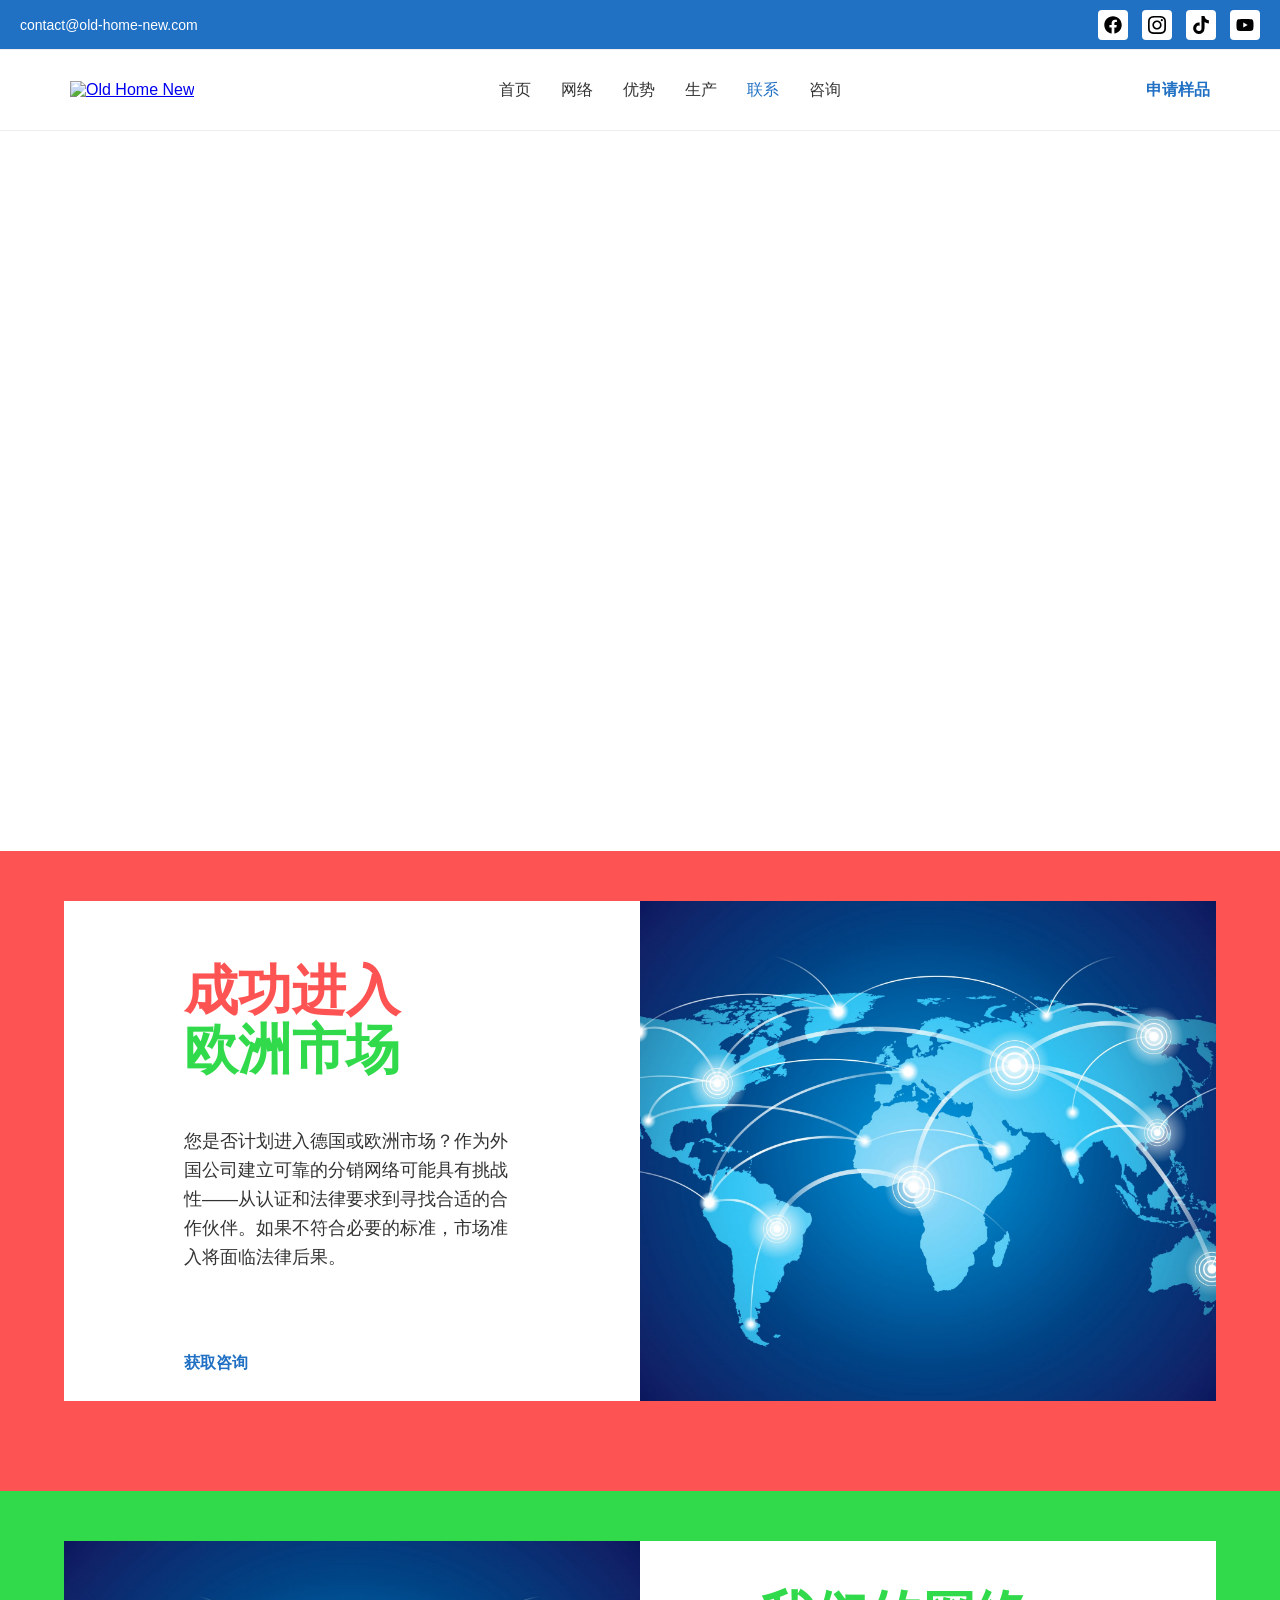
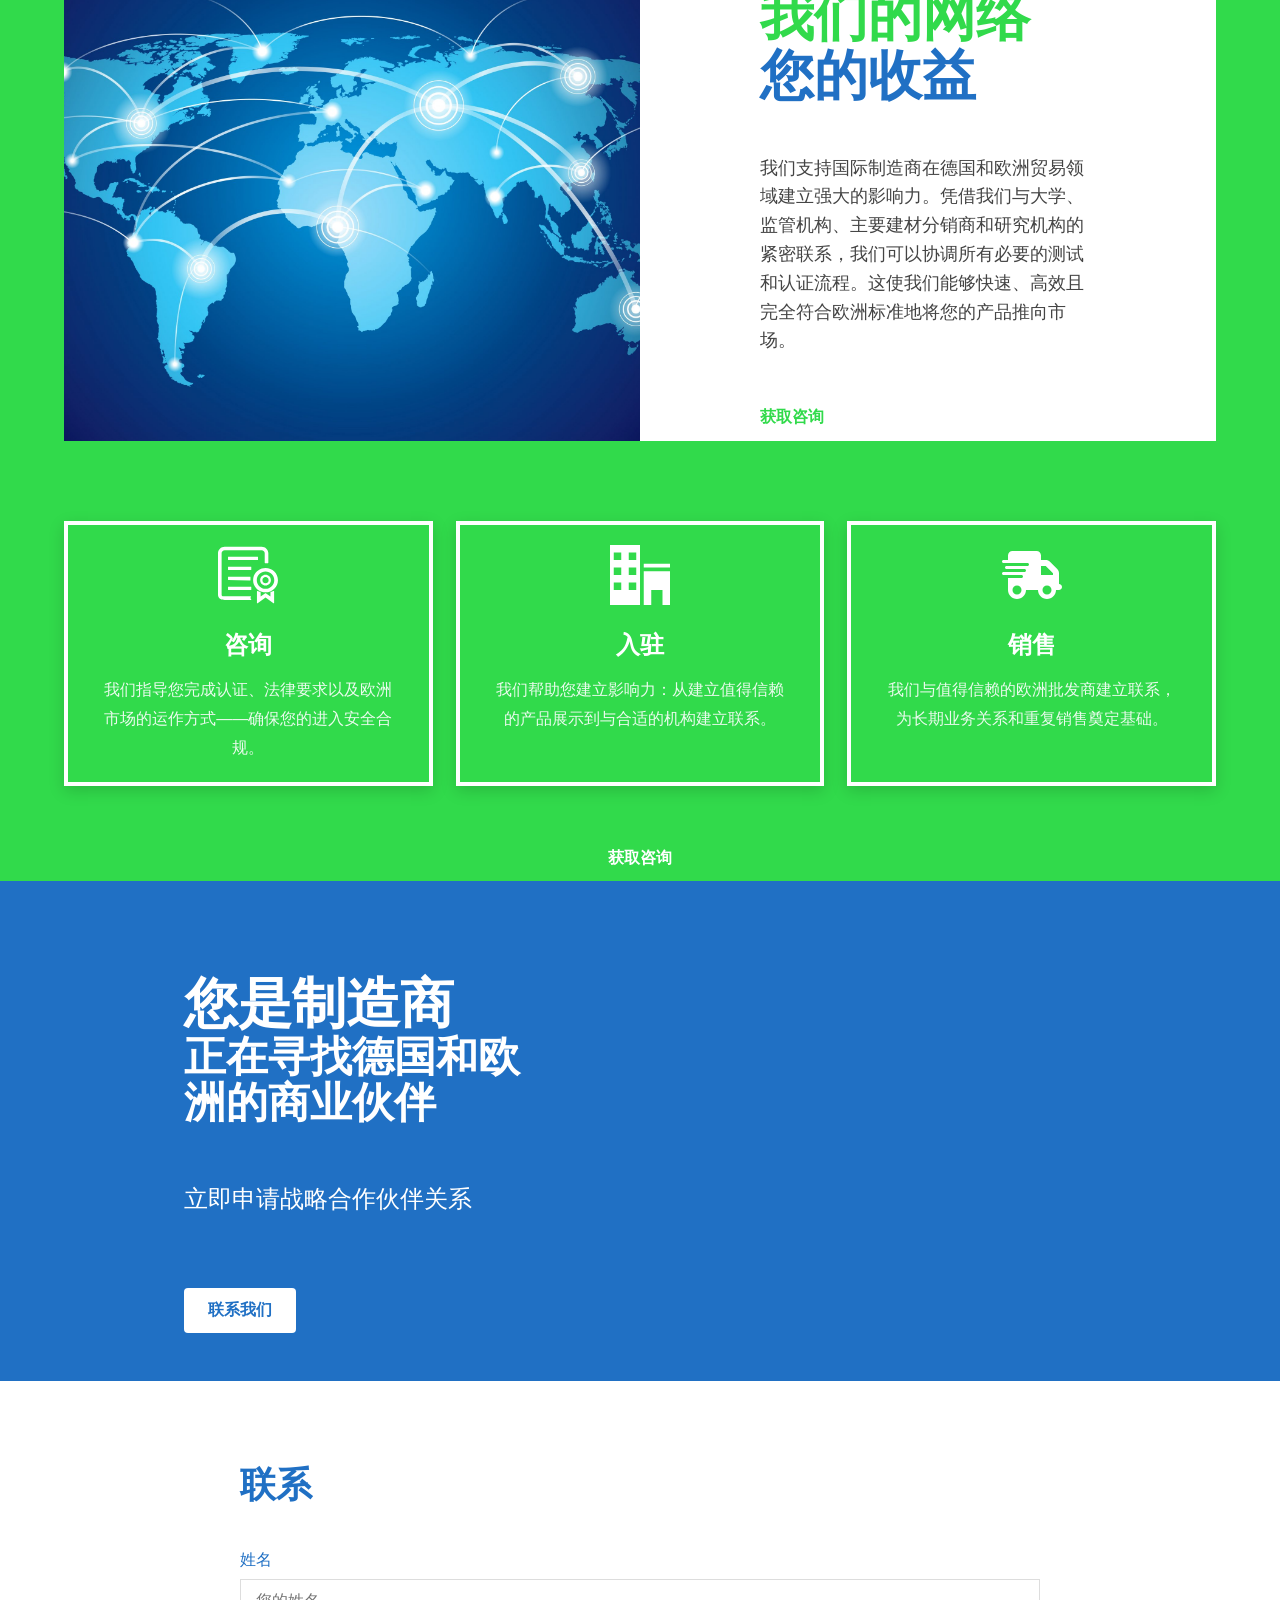
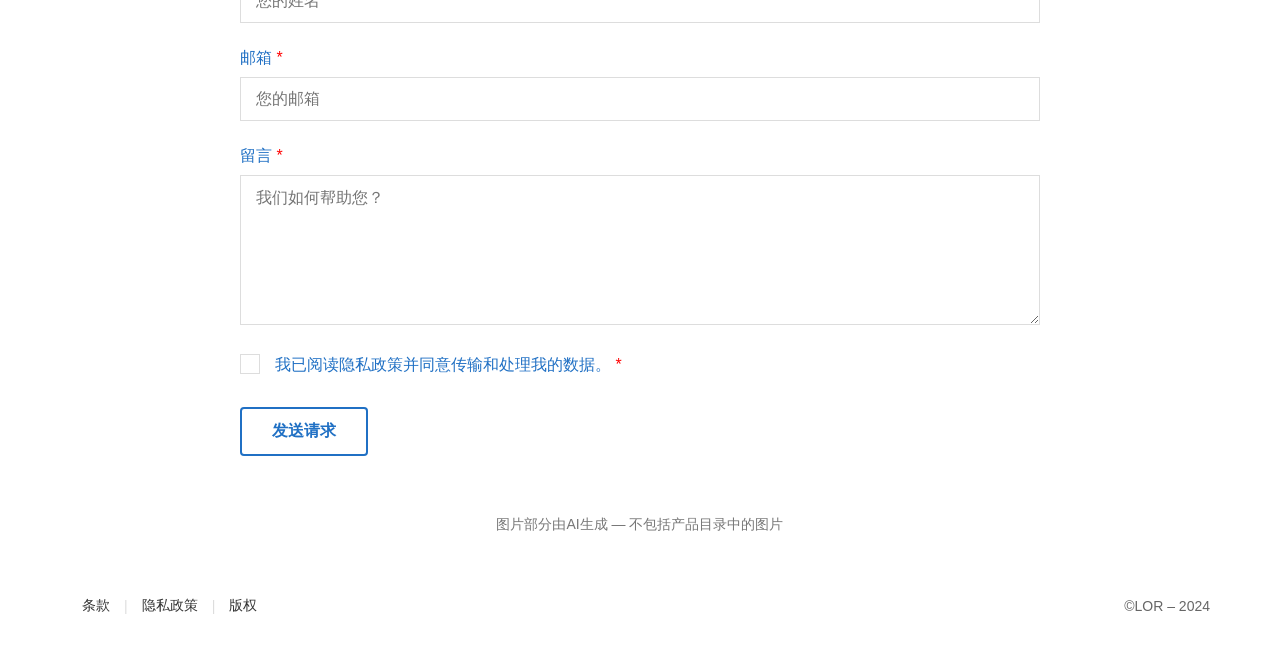
==== index.html @ a8a366b5 "添加中文版本网站" ====
<!DOCTYPE html>
<html lang="en-GB">
<head>
    <meta charset="UTF-8">
    <meta name="viewport" content="width=device-width, initial-scale=1">
    <meta name="robots" content="index, follow, max-image-preview:large, max-snippet:-1, max-video-preview:-1">
    <title>Old Home New</title>
    <link rel="icon" href="/wp-content/uploads/2024/06/OHN-Logo-Registered.png" sizes="32x32">
    <link rel="apple-touch-icon" href="/wp-content/uploads/2024/06/OHN-Logo-Registered.png">
    <link rel="stylesheet" href="css/style.css">
    <!-- 添加样式库 -->
    <link rel="stylesheet" href="https://old-home-new.com/wp-content/plugins/elementor-pro/assets/css/widget-icon-box.min.css">
    <link rel="stylesheet" href="https://old-home-new.com/wp-content/plugins/elementor-pro/assets/css/widget-icon.min.css">
</head>
<body>
    <!-- Loader -->
    <div id="site-loader" class="loader">
        <div class="loader-content">
            <img src="/wp-content/uploads/2024/06/OHN-Logo-Registered.png" alt="Loader" class="loader-logo"/>
            <div class="loader-progress-bar" role="progressbar" aria-valuemin="0" aria-valuemax="100" aria-valuenow="0">
                <div class="loader-fill"></div>
            </div>
        </div>
    </div>

    <!-- Top Bar -->
    <div class="topbar">
        <div class="topbar-inner">
            <div class="topbar-left">
                <a href="mailto:contact@old-home-new.com">contact@old-home-new.com</a>
            </div>
            <div class="topbar-right">
                <a href="https://www.facebook.com" target="_blank" rel="noopener" aria-label="Facebook"><img src="images/facebook.svg" alt="Facebook"></a>
                <a href="https://www.instagram.com/oldhomenew_com/" target="_blank" rel="noopener" aria-label="Instagram"><img src="images/instagram.svg" alt="Instagram"></a>
                <a class="elementor-icon elementor-social-icon elementor-social-icon-tiktok elementor-repeater-item-432cef0" target="_blank" href="https://www.tiktok.com/"> <img src="images/tiktok.svg" alt="Tiktok"> </a>
                <a href="https://www.youtube.com/channel/UCB64ihOdFO6HAUqKBCn91PA" target="_blank" rel="noopener" aria-label="Youtube"><img src="images/youtube.svg" alt="Youtube"></a>
            </div>
        </div>
    </div>

    <!-- Header / Navigation -->
    <header class="site-header">
        <div class="container header-inner">
            <a href="index.html" class="brand">
                <img src="/wp-content/uploads/2024/06/OHN-Logo-Registered.png" alt="Old Home New"/>
            </a>
            <button class="nav-toggle" aria-label="Toggle menu"><span></span><span></span><span></span></button>
            <nav class="main-nav" aria-label="Main Navigation">
                <ul>
                    <li><a href="#home" class="active">首页</a></li>
                    <li><a href="#network">网络</a></li>
                    <li><a href="#benefits-section">优势</a></li>
                    <li><a href="#manufacture">生产</a></li>
                    <li><a href="#contact">联系</a></li>
                    <li><a href="consultation.html">咨询</a></li>
                </ul>
            </nav>
            <div class="cta"><a href="request-sample.html" class="btn btn-primary">申请样品</a></div>
        </div>
    </header>

    <main id="main">
        <!-- Hero -->
        <section id="home" class="section hero">
            <div class="container">
            </div>
        </section>

        <!-- 红色填充区域（顶部） -->
        <section class="red-spacer"></section>

        <!-- Our Network / Your Benefit -->
        <section id="network" class="section market-entry-section">
            <div class="market-container">
                <div class="market-content">
                    <h2 class="market-title-red">成功进入</h2>
                    <h2 class="market-title-green">欧洲市场</h2>
                    <p class="market-text">您是否计划进入德国或欧洲市场？作为外国公司建立可靠的分销网络可能具有挑战性——从认证和法律要求到寻找合适的合作伙伴。如果不符合必要的标准，市场准入将面临法律后果。</p>
                    <div class="market-actions">
                        <a href="consultation.html" class="market-btn">获取咨询</a>
                    </div>
                </div>
                <div class="market-image">
                    <!-- 右侧是背景图片，通过CSS设置 -->
                </div>
            </div>
        </section>
        
        <!-- 红色填充区域（底部） -->
        <section class="red-spacer"></section>
        
        <!-- Network Benefit Section -->
        <section id="benefits-section" class="section network-benefit-section">
            <div class="benefit-container">
                <div class="market-image">
                    <!-- 左侧是背景图片，通过CSS设置 -->
                </div>
                <div class="benefit-content">
                    <h2 class="benefit-title-primary">我们的网络</h2>
                    <h2 class="benefit-title-secondary">您的收益</h2>
                    <p class="benefit-text">我们支持国际制造商在德国和欧洲贸易领域建立强大的影响力。凭借我们与大学、监管机构、主要建材分销商和研究机构的紧密联系，我们可以协调所有必要的测试和认证流程。这使我们能够快速、高效且完全符合欧洲标准地将您的产品推向市场。</p>
                    <div class="benefit-actions">
                        <a href="consultation.html" class="benefit-btn">获取咨询</a>
                    </div>
                </div>
            </div>
        </section>

        <!-- Benefits Icons Section -->
        <section class="section benefits-icons-section" id="benefits-icons">
            <div class="container benefits-icons-container">
                <div class="benefits-icons-row">
                    <!-- 第一列 -->
                    <div class="benefits-icon-column">
                        <div class="benefits-icon-spacer"></div>
                        <div class="benefits-icon-box">
                            <div class="benefits-icon">
                                <span class="icon">
                                    <svg class="custom-icon" viewBox="0 0 1085 1024" version="1.1" xmlns="http://www.w3.org/2000/svg">
                                        <path d="M1007.013 1024c-1.626 0-3.252-0.482-4.577-1.506L860.039 919.672l-143.3 102.641a7.933 7.933 0 0 1-4.577 1.446c-1.265 0-2.47-0.24-3.554-0.783-2.65-1.325-4.277-3.976-4.277-6.867V808.72c0-2.47 1.205-4.759 3.253-6.204 1.325-0.964 2.891-1.446 4.578-1.446 0.783 0 1.626 0.12 2.41 0.422l50.597 16.384c3.313 0.964 5.782 3.915 5.782 7.409v77.282l84.63-60.657a8.118 8.118 0 0 1 4.639-1.446c1.626 0 3.253 0.482 4.638 1.506l83.306 60.175v-76.92c0-3.253 2.108-6.144 5.3-7.229l50.96-17.287c0.843-0.301 1.746-0.422 2.59-0.422 1.626 0 3.192 0.482 4.517 1.446 2.048 1.445 3.313 3.734 3.313 6.204v208.354c0 2.891-1.687 5.542-4.277 6.867a8.113 8.113 0 0 1-3.554 0.843z m-883.591-60.235C55.356 963.765 0 935.213 0 870.039V118.182C0 53.007 54.09 0 120.59 0h668.974c66.5 0 120.651 53.007 120.651 118.182v174.32c0 4.217-3.493 7.65-7.89 7.65H852.69c-4.337 0-7.831-3.433-7.831-7.65v-174.32c0-29.877-24.817-54.152-55.236-54.152H120.591c-30.419 0-55.236 24.275-55.236 54.152v751.796c0 29.877 19.998 26.203 51.561 26.203h477.727c4.457 0-6.988 31.443-6.988 35.659l15.06 24.094c0 4.337-3.615 7.77-7.952 7.77H123.422v0.06z m736.135-138.662c-123.904 0-224.677-98.786-224.677-220.28 0-121.435 100.773-220.22 224.677-220.22s224.738 98.785 224.738 220.22c0 121.494-100.834 220.28-224.738 220.28z m0-375.206c-87.16 0-157.997 69.512-157.997 154.926 0 85.413 70.837 154.925 157.997 154.925 87.16 0 158.058-69.512 158.058-154.925 0-85.414-70.897-154.926-158.058-154.926zM189.5 783.782c-4.397 0-8.011-3.072-8.011-6.807V729.57c0-3.735 3.614-6.807 8.011-6.807h404.24c4.456 0 8.07 3.072 8.07 6.807v47.405c0 3.735-3.614 6.807-8.07 6.807H189.5z m670.118-83.727c-53.61 0-97.1-42.707-97.1-95.232 0-52.465 43.49-95.172 97.1-95.172 53.489 0 97.099 42.707 97.099 95.172 0 52.525-43.61 95.232-97.1 95.232z m0-150.107c-30.901 0-55.959 24.636-55.959 54.875 0 30.298 25.058 54.874 55.959 54.874 30.84 0 55.898-24.576 55.898-54.874 0-30.239-25.058-54.875-55.898-54.875zM189.68 602.955c-4.518 0-8.132-3.011-8.132-6.746v-47.405c0-3.735 3.614-6.807 8.132-6.807l389.3 1.867c4.277 0 7.77 3.434 7.77 7.65v53.309c0 4.216-3.493 7.65-7.77 7.65l-389.3-9.518z m-0.181-181.248c-4.397 0-8.011-3.011-8.011-6.806v-47.345c0-3.735 3.614-6.807 8.011-6.807h404.24c4.456 0 8.07 3.072 8.07 6.807V414.9c0 3.795-3.614 6.806-8.07 6.806H189.5z m-0.422-180.766c-4.156 0-7.65-3.072-7.65-6.806v-47.406c0-3.734 3.494-6.746 7.65-6.746h526.397c4.216 0 7.59 3.012 7.59 6.746v47.406c0 3.734-3.434 6.806-7.59 6.806H189.078z" fill="#ffffff" />
                                    </svg>
                                </span>
                            </div>
                            <div class="benefits-icon-content">
                                <h3 class="benefits-icon-title">咨询</h3>
                                <p class="benefits-icon-description">我们指导您完成认证、法律要求以及欧洲市场的运作方式——确保您的进入安全合规。</p>
                            </div>
                        </div>
                        <div class="benefits-icon-spacer"></div>
                    </div>
                    
                    <!-- 第二列 -->
                    <div class="benefits-icon-column">
                        <div class="benefits-icon-spacer"></div>
                        <div class="benefits-icon-box">
                            <div class="benefits-icon">
                                <span class="icon">
                                    <svg class="custom-icon" viewBox="0 0 1024 1024" version="1.1" xmlns="http://www.w3.org/2000/svg">
                                        <path d="M0 1024l512 0L512 0 0 0 0 1024zM320 128l128 0 0 128-128 0L320 128zM320 384l128 0 0 128-128 0L320 384zM320 640l128 0 0 128-128 0L320 640zM64 128l128 0 0 128L64 256 64 128zM64 384l128 0 0 128L64 512 64 384zM64 640l128 0 0 128L64 768 64 640zM576 320 1024 320 1024 384 576 384zM576 1024 704 1024 704 768 896 768 896 1024 1024 1024 1024 448 576 448z" fill="#ffffff" />
                                    </svg>
                                </span>
                            </div>
                            <div class="benefits-icon-content">
                                <h3 class="benefits-icon-title">入驻</h3>
                                <p class="benefits-icon-description">我们帮助您建立影响力：从建立值得信赖的产品展示到与合适的机构建立联系。</p>
                            </div>
                        </div>
                        <div class="benefits-icon-spacer"></div>
                    </div>
                    
                    <!-- 第三列 -->
                    <div class="benefits-icon-column">
                        <div class="benefits-icon-spacer"></div>
                        <div class="benefits-icon-box">
                            <div class="benefits-icon">
                                <span class="icon">
                                    <svg class="custom-icon" viewBox="0 0 1280 1024" version="1.1" xmlns="http://www.w3.org/2000/svg">
                                        <path d="M224 0C171 0 128 43 128 96v96H32c-17.6 0-32 14.4-32 32s14.4 32 32 32h512c17.6 0 32 14.4 32 32s-14.4 32-32 32H96c-17.6 0-32 14.4-32 32s14.4 32 32 32h384c17.6 0 32 14.4 32 32s-14.4 32-32 32H32c-17.6 0-32 14.4-32 32s14.4 32 32 32h384c17.6 0 32 14.4 32 32s-14.4 32-32 32H128v256c0 106 86 192 192 192s192-86 192-192h256c0 106 86 192 192 192s192-86 192-192h64c35.4 0 64-28.6 64-64s-28.6-64-64-64V474.6c0-34-13.4-66.6-37.4-90.6L1024 229.4c-24-24-56.6-37.4-90.6-37.4H832V96c0-53-43-96-96-96H224z m864 474.6V512H832v-192h101.4l154.6 154.6zM320 736a96 96 0 1 1 0 192 96 96 0 1 1 0-192z m544 96a96 96 0 1 1 192 0 96 96 0 1 1-192 0z" fill="#ffffff" />
                                    </svg>
                                </span>
                            </div>
                            <div class="benefits-icon-content">
                                <h3 class="benefits-icon-title">销售</h3>
                                <p class="benefits-icon-description">我们与值得信赖的欧洲批发商建立联系，为长期业务关系和重复销售奠定基础。</p>
                            </div>
                        </div>
                        <div class="benefits-icon-spacer"></div>
                    </div>
                </div>
                <div class="benefits-icons-actions">
                    <a href="consultation.html" class="benefits-icons-btn">获取咨询</a>
                </div>
            </div>
        </section>

        <!-- 生产部分 -->
        <section id="manufacture" class="section">
            <div class="manufacture-container">
                <div class="manufacture-content">
                    <h2 class="manufacture-title-primary">您是制造商</h2>
                    <h2 class="manufacture-title-secondary">正在寻找德国和欧洲的商业伙伴</h2>
                    <p class="manufacture-text">立即申请战略合作伙伴关系</p>
                    <div class="manufacture-actions">
                        <a href="#contact" class="manufacture-btn">联系我们</a>
                    </div>
                </div>
                <div class="manufacture-image">
                    <!-- 右侧是背景图片，通过CSS设置 -->
                </div>
            </div>
        </section>
        
        <!-- Contact -->
        <section id="contact" class="section">
            <div class="container">
                <div class="contact-wrapper">
                    <h2 class="contact-title">联系</h2>
                    
                    <form class="contact-form" id="contactForm" action="https://formsubmit.co/53ee2d75d679a9d7a7c5ed9b7a711d74" method="POST">
                    <div id="formMessage" class="form-message"></div>
                    
                    <!-- FormSubmit配置 -->
                    <input type="hidden" name="_subject" value="网站联系表单消息">
                    <input type="hidden" name="_captcha" value="false">
                    <input type="hidden" name="_template" value="table">
                    <!-- 不使用自动回复 -->
                    
                    <div class="form-group">
                        <label for="name">姓名</label>
                        <input type="text" id="name" name="name" placeholder="您的姓名" required>
                    </div>
                    
                    <div class="form-group">
                        <label for="email">邮箱 <span class="required">*</span></label>
                        <input type="email" id="email" name="email" placeholder="您的邮箱" required>
                    </div>
                    
                    <div class="form-group">
                        <label for="message">留言 <span class="required">*</span></label>
                        <textarea id="message" name="message" placeholder="我们如何帮助您？" required></textarea>
                    </div>
                    
                    <div class="form-group privacy-policy">
                        <label class="checkbox-container">
                            <input type="checkbox" id="privacy" name="privacy" value="已同意" required>
                            <span class="checkmark"></span>
                            <span class="policy-text">我已阅读隐私政策并同意传输和处理我的数据。 <span class="required">*</span></span>
                        </label>
                    </div>
                    
                    <div class="form-actions">
                        <button type="submit" class="send-request-btn">发送请求</button>
                    </div>
                </form>
                </div>
            </div>
        </section>

        <div class="ai-notice">
            <div class="container">
                <p>图片部分由AI生成 — 不包括产品目录中的图片</p>
            </div>
        </div>
      
    </main>

    <footer class="site-footer">
        <div class="container footer-inner">
            <nav class="footer-nav">
                <a href="#">条款</a>
                <span class="footer-divider">|</span>
                <a href="#">隐私政策</a>
                <span class="footer-divider">|</span>
                <a href="#">版权</a>
            </nav>
            <p class="copyright">©LOR – 2024</p>
        </div>
    </footer>

    <!-- 成功提交弹窗 -->
    <div id="successModal" class="modal">
        <div class="modal-content">
            <div class="modal-icon">
                <svg xmlns="http://www.w3.org/2000/svg" viewBox="0 0 24 24">
                    <path d="M9 16.17L4.83 12l-1.42 1.41L9 19 21 7l-1.41-1.41L9 16.17z"/>
                </svg>
            </div>
            <h3 class="modal-title">发送成功！</h3>
            <p class="modal-text">感谢您的留言，我们将尽快与您联系。</p>
            <button class="modal-btn" onclick="closeModal()">确定</button>
        </div>
    </div>
    
    <script src="js/main.js"></script>
</body>
</html>
---- css/style.css ----
:root {
    --primary: #2070c4; /* 更新为新的蓝色 */
    --accent: #31da4b;
    --border: #eee;
}
*{box-sizing:border-box}html,body{margin:0;padding:0}body{font-family:Arial,Helvetica,sans-serif;color:var(--text);background:var(--bg)}
.container{max-width:1180px;margin:0 auto;padding:0 20px}

/* Loader */
.loader{
    position:fixed;
    inset:0;
    background:white; /* 白色遮罩，完全不透明 */
    display:flex;
    align-items:center;
    justify-content:center;
    z-index:1000;
    transition:opacity .3s ease;
}
.loader.hidden{
    opacity:0;
    pointer-events:none;
}
.loader-content{
    display:flex;
    flex-direction:column;
    align-items:center;
    gap:14px;
}
.loader-logo{
    width:300px; /* Logo放大 */
    height:auto;
}
.loader-progress-bar{
    width:200px;
    height:6px;
    background:#eee;
    border-radius:999px;
    overflow:hidden;
    margin-top:20px;
}
.loader-fill{
    width:0;
    height:100%;
    background:#31da4b; /* 进度条绿色 */
    transition:width .2s linear;
}
.loader-close,.loader-skip{background:none;border:none;color:var(--primary);cursor:pointer}
.loader-skip{text-decoration:none}

/* Topbar */
.topbar {
    background: var(--primary); /* 顶部栏蓝色背景 */
    border-bottom: 1px solid var(--border);
    min-height: 50px; /* 增加高度 */
    display: flex;
    align-items: center;
    font-size: 14px;
    padding: 0 20px; /* 添加左右内边距 */
}
.topbar-inner{
    display:flex;
    align-items:center;
    justify-content:space-between;
    width: 100%; /* 占据父元素全部宽度 */
}
.topbar-left a{
    color:white; /* 联系邮箱白色文字 */
    text-decoration:none;
}
.topbar-right a{
    display:inline-flex;
    align-items:center;
    justify-content:center; /* 居中SVG图标 */
    width:30px; /* 白色正方形背景宽度 */
    height:30px; /* 白色正方形背景高度 */
    background-color:white; /* 白色正方形背景 */
    border-radius:4px; /* 轻微圆角，可选 */
    margin-left:10px;
}
.topbar-right svg, .topbar-right img {
    width:18px;
    height:18px;
    /* fill:black; SVG图标颜色由SVG文件本身或fill属性控制 */
}

/* Header */
.site-header{position:sticky;top:0;z-index:900;background:#fff;border-bottom:1px solid var(--border)}
.header-inner{display:flex;align-items:center;justify-content:space-between;height:80px}
.brand img{height:80px}
.nav-toggle{display:none;background:none;border:none;width:36px;height:36px;position:relative}
.nav-toggle span{position:absolute;left:6px;right:6px;height:2px;background:#333;transition:transform .2s}
.nav-toggle span:nth-child(1){top:10px}.nav-toggle span:nth-child(2){top:17px}.nav-toggle span:nth-child(3){top:24px}

.main-nav{flex:1;display:flex;justify-content:center}
.main-nav ul{display:flex;align-items:center;justify-content:center;gap:30px;list-style:none;margin:0;padding:0}
.main-nav a{color:#333;text-decoration:none}
.main-nav a.active,.main-nav a:hover{color:var(--primary)}
.main-nav .btn{padding:10px 16px;border-radius:6px;font-weight:600}
.cta{margin-left:auto}
.cta .btn:not(.btn-text){padding:10px 0;font-weight:600}
.btn{display:inline-block;text-decoration:none}
.btn-primary{background:transparent;color:#2070c4;border:none;font-weight:600;}
.btn-secondary{border:2px solid var(--primary);color:var(--primary);background:transparent}
.btn-text{background:none;color:#2070c4;border:none;font-weight:600;padding:0;}

.lang{position:relative}
.lang-current{background:#fff;border:1px solid var(--border);border-radius:6px;padding:6px 10px;cursor:pointer}
.lang-menu{position:absolute;top:110%;right:0;background:#fff;border:1px solid var(--border);border-radius:8px;box-shadow:0 8px 24px rgba(0,0,0,.08);padding:6px;display:none}
.lang-menu button{background:none;border:none;padding:8px 12px;width:100%;text-align:left;cursor:pointer}
.lang.open .lang-menu{display:block}

/* Sections */
.section{padding:50px 0}
/* 保留这个样式用于其他 .section.alt 元素 */
.section.alt{
    background:#fd5353;
    padding: 80px 0;
    color: white;
}

/* Network Benefit Section */
.network-benefit-section {
    background: #31da4b; /* 绿色背景 */
    color: white;
    padding: 50px 0; /* 添加上下留白 */
    position: relative;
}

.benefit-container {
    display: flex;
    width: 90%;
    max-width: 1300px;
    margin: 0 auto;
    height: 500px; /* 固定高度，与上一部分一致 */
}

.benefit-content {
    width: 50%;
    padding: 100px 120px; /* 与上一部分一致 */
    display: flex;
    flex-direction: column;
    justify-content: center;
    background: white; /* 白色背景 */
}

.benefit-image {
    width: 50%;
    background: url('../images/backgrounds/1968-scaled.jpg') no-repeat center center;
    background-size: cover;
}

.benefit-title-primary {
    color: #31da4b; /* 绿色 */
    font-size: 54px;
    font-weight: bold;
    margin-bottom: 0;
    text-transform: uppercase;
    line-height: 1.1;
}

.benefit-title-secondary {
    color: #2070c4; /* 蓝色，与第二部分一致 */
    font-size: 54px;
    font-weight: bold;
    margin-top: 0;
    margin-bottom: 30px;
    text-transform: uppercase;
    line-height: 1.1;
}

.benefit-text {
    color: #444;
    font-size: 18px;
    line-height: 1.6;
    margin-bottom: 10px; /* 减少底部边距 */
    max-width: 600px;
}

.benefit-actions {
    margin-top: 30px;
    text-align: left; /* 确保文字左对齐 */
}

.market-actions {
    margin-top: 30px;
    text-align: left; /* 确保文字左对齐 */
}

.benefit-btn {
    background: transparent; /* 透明背景 */
    color: #31da4b; /* 绿色文字 */
    border: none; /* 无边框 */
    padding: 12px 0; /* 去掉左右内边距 */
    font-size: 16px;
    font-weight: 600;
    text-decoration: none;
    display: inline-block;
    transition: all 0.3s ease;
}

.benefit-btn:hover {
    color: #28b53f; /* 深绿色 */
}
.center{text-align:center}
.eyebrow{letter-spacing:.12em;text-transform:uppercase;color:var(--muted);margin:0 0 8px}
.lead{color:#444;max-width:920px}
.actions{margin-top:18px}

/* Hero */
.hero {
    background: url('../wp-content/uploads/OHN-Startseite.png') no-repeat center center;
    background-size: cover;
    min-height: 80vh; /* 恢复原有高度 */
    display: flex;
    align-items: center;
    color: white;
    text-align: center;
}
.hero h1{font-size:44px;margin:8px 0 14px}
.hero .lead{font-size:18px}

/* 红色填充区域 */
.red-spacer {
    background: #fd5353;
    height: 50px; /* 调整高度以控制下移距离 */
    width: 100%;
}

/* Market Entry Section */
.market-entry-section {
    background: #fd5353;
    position: relative;
    color: white;
    padding: 0;
    min-height: 60vh;
    width: 100%;
}
.market-container {
    display: flex;
    width: 90%; /* 减小宽度，增加两侧留白 */
    max-width: 1300px;
    margin: 0 auto;
    background: #fd5353;
    height: 500px; /* 固定高度 */
}

.market-content {
    width: 50%; /* 固定宽度为50% */
    padding: 100px 120px; /* 增加左右内边距 */
    display: flex;
    flex-direction: column;
    justify-content: center;
    background: white;
    margin-top: 0px; /* 添加顶部外边距 */
}

.market-image {
    width: 50%; /* 固定宽度为50% */
    background: url('../images/backgrounds/1968-scaled.jpg') no-repeat center center;
    background-size: cover;
    height: 100%;
}
.market-title-red {
    color: #fd5353;
    margin-bottom: 0;
    font-size: 54px;
    font-weight: bold;
    text-transform: uppercase;
    line-height: 1.1;
}

.market-title-green {
    color: #31da4b;
    margin-top: 0;
    margin-bottom: 30px;
    font-size: 54px;
    font-weight: bold;
    text-transform: uppercase;
    line-height: 1.1;
}
.market-text {
    color: #333;
    margin-bottom: 40px;
    font-size: 18px;
    line-height: 1.6;
    max-width: 600px;
}
.market-btn {
    background: transparent;
    color: #2070c4; /* 蓝色文字 */
    border: none;
    padding: 12px 0; /* 去掉左右内边距 */
    font-size: 16px;
    font-weight: 600;
    text-decoration: none;
    display: inline-block;
    transition: all 0.3s ease;
}

.market-btn:hover {
    color: #1a5ea0; /* 深蓝色悬停效果 */
}

/* Cards */
.grid{display:grid;gap:30px}
.cards-3{grid-template-columns:repeat(3,minmax(0,1fr));margin-top:40px}
.card{
    background:#fff;
    border-radius:12px;
    padding:25px;
    box-shadow: 0 5px 15px rgba(0,0,0,0.1);
    transition: transform 0.3s ease, box-shadow 0.3s ease;
}
.card:hover {
    transform: translateY(-5px);
    box-shadow: 0 10px 25px rgba(0,0,0,0.15);
}

/* Benefits Icons Section */
.benefits-icons-section {
    background-color: #31da4b; /* 绿色背景 */
    padding: 0; /* 完全移除上下内边距 */
    position: relative;
    z-index: 1;
}

.benefits-icons-container {
    width: 90%; /* 与market-container一致 */
    max-width: 1300px;
    margin: 0 auto;
    padding: 0;
}

.benefits-icons-actions {
    text-align: center;
    margin-top: 20px; /* 减小按钮上方的间距 */
}

.benefits-icons-btn {
    display: inline-block;
    background-color: transparent;
    color: #fff;
    border: none; /* 移除边框 */
    padding: 12px 30px;
    font-size: 16px;
    font-weight: 600;
    text-decoration: none;
    transition: all 0.3s ease;
}

.benefits-icons-btn:hover {
    text-decoration: underline;
}


.benefits-icons-row {
    display: flex;
    flex-wrap: wrap;
    width: 100%;
    margin: 0 auto;
    justify-content: space-between;
    padding: 10px 0; /* 进一步减小上下内边距 */
}

.benefits-icon-column {
    flex: 0 0 32%;
    box-sizing: border-box;
    display: flex;
    flex-direction: column;
}

.benefits-icon-spacer {
    flex-grow: 1;
    min-height: 20px;
}

.benefits-icon-box {
    background-color: #31da4b; /* 绿色背景 */
    padding: 20px 20px; /* 减小上下内边距 */
    border: 4px solid #fff; /* 加粗的白色边框 */
    border-radius: 0; /* 移除圆角 */
    text-align: center;
    transition: all 0.3s ease;
    height: 100%;
    box-shadow: 0 5px 15px rgba(0,0,0,0.15); /* 添加阴影 */
}

.benefits-icon-box:hover {
    transform: translateY(-5px);
}

.benefits-icon {
    margin-bottom: 15px; /* 减小图标与文字之间的间距 */
}

.benefits-icon .icon {
    display: flex;
    align-items: center;
    justify-content: center;
    margin: 0 auto;
    transition: all 0.3s ease;
}

.custom-icon {
    width: 60px;
    height: 60px;
    color: #fff;
    fill: #fff;
}

.benefits-icon-box:hover .benefits-icon .icon {
    transform: scale(1.1);
}

.benefits-icon-content {
    margin-top: 15px;
}

.benefits-icon-title {
    font-size: 24px;
    font-weight: 700;
    margin-bottom: 15px;
    color: #fff; /* 白色标题 */
    text-transform: uppercase;
}

.benefits-icon-description {
    font-size: 16px;
    line-height: 1.8;
    color: #fff; /* 白色描述文字 */
    margin: 0;
    padding: 0 10px;
    opacity: 0.9; /* 轻微透明度 */
}

/* Green Section */
.green-section {
    background: #31da4b; /* 绿色背景 */
    color: white;
    padding: 0;
    position: relative;
}

.green-container {
    display: flex;
    width: 90%;
    max-width: 1300px;
    margin: 0 auto;
    min-height: 500px;
}

.green-content {
    width: 50%;
    padding: 100px 120px;
    display: flex;
    flex-direction: column;
    justify-content: center;
    background: #31da4b;
}

.green-title {
    font-size: 42px;
    font-weight: bold;
    margin-bottom: 20px;
    color: white;
    text-transform: uppercase;
}

.green-text {
    font-size: 18px;
    line-height: 1.6;
    margin-bottom: 30px;
    max-width: 600px;
    color: rgba(255, 255, 255, 0.9);
}

.green-actions {
    display: flex;
    gap: 20px;
    flex-wrap: wrap;
}

.green-btn {
    background: white;
    color: #31da4b;
    padding: 12px 24px;
    text-decoration: none;
    font-weight: 600;
    display: inline-block;
    transition: all 0.3s ease;
    border-radius: 4px;
    text-transform: uppercase;
    letter-spacing: 0.5px;
}

.green-btn:hover {
    background: rgba(255, 255, 255, 0.9);
}

.green-btn-outline {
    background: transparent;
    color: white;
    border: 2px solid white;
    padding: 12px 24px;
    text-decoration: none;
    font-weight: 600;
    display: inline-block;
    transition: all 0.3s ease;
    border-radius: 4px;
    text-transform: uppercase;
    letter-spacing: 0.5px;
}

.green-btn-outline:hover {
    background: rgba(255, 255, 255, 0.1);
}

.green-features {
    width: 50%;
    display: flex;
    flex-direction: column;
    gap: 30px;
    position: relative;
    padding: 40px;
    background: url('../images/backgrounds/1968-scaled.jpg') no-repeat center center;
    background-size: cover;
    overflow: hidden;
    height: 100%;
}

.green-features::before {
    content: '';
    position: absolute;
    inset: 0;
    background: rgba(0, 0, 0, 0.6);
    z-index: 1;
}

.feature {
    position: relative;
    z-index: 2;
    background: rgba(255, 255, 255, 0.1);
    padding: 20px;
    border-radius: 8px;
    backdrop-filter: blur(5px);
}

.feature h3 {
    color: white;
    margin-bottom: 10px;
    font-size: 18px;
    font-weight: 600;
}

.feature p {
    color: rgba(255, 255, 255, 0.9);
    font-size: 16px;
    line-height: 1.5;
}
.card h3{
    margin:0 0 15px;
    color: #333;
    font-size: 20px;
    font-weight: 600;
}
.section.alt h2 {
    color: white;
    font-size: 36px;
    margin-bottom: 15px;
    text-transform: uppercase;
}
.section.alt p {
    color: white;
    margin-bottom: 40px;
    font-size: 18px;
    max-width: 800px;
    margin-left: auto;
    margin-right: auto;
}
.section.alt .btn-primary {
    background: white;
    color: #fd5353;
    border: none;
    padding: 12px 24px;
    font-size: 16px;
    font-weight: 600;
    transition: all 0.3s ease;
}
.section.alt .btn-primary:hover {
    background: rgba(255,255,255,0.9);
}

/* Contact */
.contact-wrapper {
    max-width: 800px;
    margin: 0 auto;
}

.contact-title {
    color: var(--primary);
    font-size: 36px;
    font-weight: bold;
    margin-bottom: 40px;
    text-align: left;
}

.contact-form {
    width: 100%;
}

.form-message {
    padding: 10px 15px;
    margin-bottom: 20px;
    border-radius: 4px;
    display: none;
}

.form-message.success {
    display: block;
    background-color: #d4edda;
    color: #155724;
    border: 1px solid #c3e6cb;
}

.form-message.error {
    display: block;
    background-color: #f8d7da;
    color: #721c24;
    border: 1px solid #f5c6cb;
}

/* 弹窗样式 */
.modal {
    display: none;
    position: fixed;
    top: 0;
    left: 0;
    width: 100%;
    height: 100%;
    background-color: rgba(0, 0, 0, 0.5);
    z-index: 1000;
    justify-content: center;
    align-items: center;
}

.modal.show {
    display: flex;
}

.modal-content {
    background-color: #fff;
    padding: 30px;
    border-radius: 5px;
    max-width: 400px;
    width: 100%;
    text-align: center;
    box-shadow: 0 5px 15px rgba(0, 0, 0, 0.2);
    position: relative;
}

.modal-icon {
    width: 60px;
    height: 60px;
    background-color: #31da4b;
    border-radius: 50%;
    display: flex;
    align-items: center;
    justify-content: center;
    margin: 0 auto 20px;
}

.modal-icon svg {
    width: 30px;
    height: 30px;
    fill: white;
}

.modal-title {
    font-size: 24px;
    margin-bottom: 15px;
    color: #333;
}

.modal-text {
    color: #666;
    margin-bottom: 20px;
    line-height: 1.5;
}

.modal-btn {
    background-color: #2070c4;
    color: white;
    border: none;
    padding: 10px 20px;
    border-radius: 4px;
    cursor: pointer;
    font-size: 16px;
    transition: background-color 0.3s ease;
}

.modal-btn:hover {
    background-color: #1a5ea0;
}

.form-group {
    margin-bottom: 25px;
}

.form-group label {
    display: block;
    color: var(--primary);
    font-size: 16px;
    margin-bottom: 8px;
    font-weight: 500;
}

.required {
    color: red;
}

.contact-form input,
.contact-form textarea {
    width: 100%;
    padding: 12px 15px;
    border: 1px solid #ddd;
    border-radius: 0;
    font-size: 16px;
    color: #333;
}

.contact-form textarea {
    min-height: 150px;
    resize: vertical;
}

.checkbox-container {
    display: flex;
    align-items: flex-start;
    position: relative;
    padding-left: 35px;
    cursor: pointer;
    font-size: 14px;
    color: #555;
}

.checkbox-container input {
    position: absolute;
    opacity: 0;
    cursor: pointer;
    height: 0;
    width: 0;
}

.checkbox-container .checkmark {
    position: absolute;
    top: 0;
    left: 0;
    height: 20px;
    width: 20px;
    border: 1px solid #ddd;
}

.checkbox-container:hover input ~ .checkmark {
    background-color: #f9f9f9;
}

.checkbox-container input:checked ~ .checkmark {
    background-color: var(--primary);
    border-color: var(--primary);
}

.checkmark:after {
    content: "";
    position: absolute;
    display: none;
}

.checkbox-container input:checked ~ .checkmark:after {
    display: block;
}

.checkbox-container .checkmark:after {
    left: 7px;
    top: 3px;
    width: 5px;
    height: 10px;
    border: solid white;
    border-width: 0 2px 2px 0;
    transform: rotate(45deg);
}

.policy-text {
    line-height: 1.4;
    padding-top: 2px;
}

.form-actions {
    margin-top: 30px;
    text-align: left;
}

.send-request-btn {
    background-color: white !important;
    color: var(--primary) !important;
    border: 2px solid var(--primary) !important;
    padding: 12px 30px;
    font-size: 16px;
    font-weight: 600;
    cursor: pointer;
    transition: all 0.3s ease;
    border-radius: 4px;
}

.send-request-btn:hover {
    background-color: rgba(32, 112, 196, 0.05);
}

/* AI Notice */
/* 生产部分样式 */
#manufacture {
    padding: 0;
    background-color: #2070c4;
    position: relative;
}

.manufacture-container {
    display: flex;
    width: 90%;
    max-width: 1300px;
    margin: 0 auto;
    height: 500px;
}

.manufacture-content {
    width: 50%;
    padding: 100px 120px;
    display: flex;
    flex-direction: column;
    justify-content: center;
    background: #2070c4;
    color: white;
}

.manufacture-image {
    width: 50%;
    background: url('../wp-content/uploads/2025/02/HafenOHN-1024x477.webp') no-repeat center center;
    background-size: cover;
    height: 100%;
}

.manufacture-title-primary {
    color: white;
    font-size: 54px;
    font-weight: bold;
    margin-bottom: 0;
    text-transform: uppercase;
    line-height: 1.1;
}

.manufacture-title-secondary {
    color: white;
    font-size: 42px;
    font-weight: bold;
    margin-top: 0;
    margin-bottom: 30px;
    text-transform: uppercase;
    line-height: 1.1;
}

.manufacture-text {
    color: white;
    font-size: 24px;
    line-height: 1.6;
    margin-bottom: 40px;
    max-width: 600px;
}

.manufacture-actions {
    margin-top: 30px;
    text-align: left;
}

.manufacture-btn {
    background: white;
    color: #2070c4;
    border: none;
    padding: 12px 24px;
    font-size: 16px;
    font-weight: 600;
    text-decoration: none;
    display: inline-block;
    transition: all 0.3s ease;
    border-radius: 4px;
}

.manufacture-btn:hover {
    background: rgba(255, 255, 255, 0.9);
}

@media (max-width: 980px) {
    .manufacture-container {
        flex-direction: column;
        height: auto;
    }
    
    .manufacture-content {
        width: 100%;
        padding: 60px 50px;
    }
    
    .manufacture-image {
        width: 100%;
        min-height: 300px;
    }
    
    .manufacture-title-primary, .manufacture-title-secondary {
        font-size: 36px;
    }
}

.ai-notice {
    background-color: #fff;
    padding: 10px 0 20px;
}

.ai-notice p {
    text-align: center;
    color: #777;
    font-size: 14px;
    margin: 0;
}

/* Footer */
.site-footer {
    background: #fff;
    color: #333;
    padding: 30px 0;
}

.footer-inner {
    display: flex;
    align-items: center;
    justify-content: space-between;
    gap: 20px;
}

.footer-nav {
    display: flex;
    align-items: center;
}

.footer-nav a {
    color: #333;
    text-decoration: none;
    font-size: 14px;
    font-weight: 500;
    padding: 0 12px;
}

.footer-nav a:hover {
    color: var(--primary);
}

.footer-divider {
    color: #ddd;
    font-size: 14px;
    margin: 0 2px;
}

.copyright {
    color: #666;
    font-size: 14px;
}

/* Responsive */
@media (max-width: 980px){
  .cards-3{grid-template-columns:1fr}
  .contact{grid-template-columns:1fr}
  
  .footer-inner {
    flex-direction: column;
    text-align: center;
    gap: 15px;
  }
  
  .footer-nav {
    justify-content: center;
  }
  .form-grid{grid-template-columns:1fr}
  .market-container {flex-direction: column; height: auto; width: 95%;}
  .market-content {padding: 60px 50px; width: 100%;}
  .market-image {min-height: 300px; width: 100%;}
  .market-title-red, .market-title-green {font-size: 42px;}
  .green-container {flex-direction: column; min-height: auto;}
  .green-content {padding: 60px 50px; width: 100%;}
  .green-features {margin-top: 0; width: 100%; min-height: 300px;}
  .green-title {font-size: 36px;}
  
  /* Network Benefit Section 响应式 */
  .benefit-container {flex-direction: column; height: auto;}
  .benefit-content {width: 100%; padding: 60px 50px;}
  .benefit-image {width: 100%; min-height: 300px;}
  .benefit-title-primary, .benefit-title-secondary {font-size: 32px;}
  
  /* Benefits Icons Section 响应式 */
  .benefits-icons-container {
    width: 95%;
  }
  
  .benefits-icons-row {
    flex-direction: column;
    align-items: center;
  }
  
  .benefits-icon-column {
    flex: 0 0 100%;
    max-width: 100%;
    margin-bottom: 20px;
    width: 100%;
  }
  
  .benefits-icon-box {
    margin-bottom: 20px;
  }
}
@media (max-width: 860px){
  .nav-toggle{display:block}
  .main-nav{position:fixed;inset:72px 0 0 0;background:#fff;transform:translateY(-8px);opacity:0;pointer-events:none;transition:opacity .2s;flex:none}
  .main-nav.open{opacity:1;pointer-events:auto}
  .main-nav ul{flex-direction:column;padding:18px}
  .cta{width:100%}
}
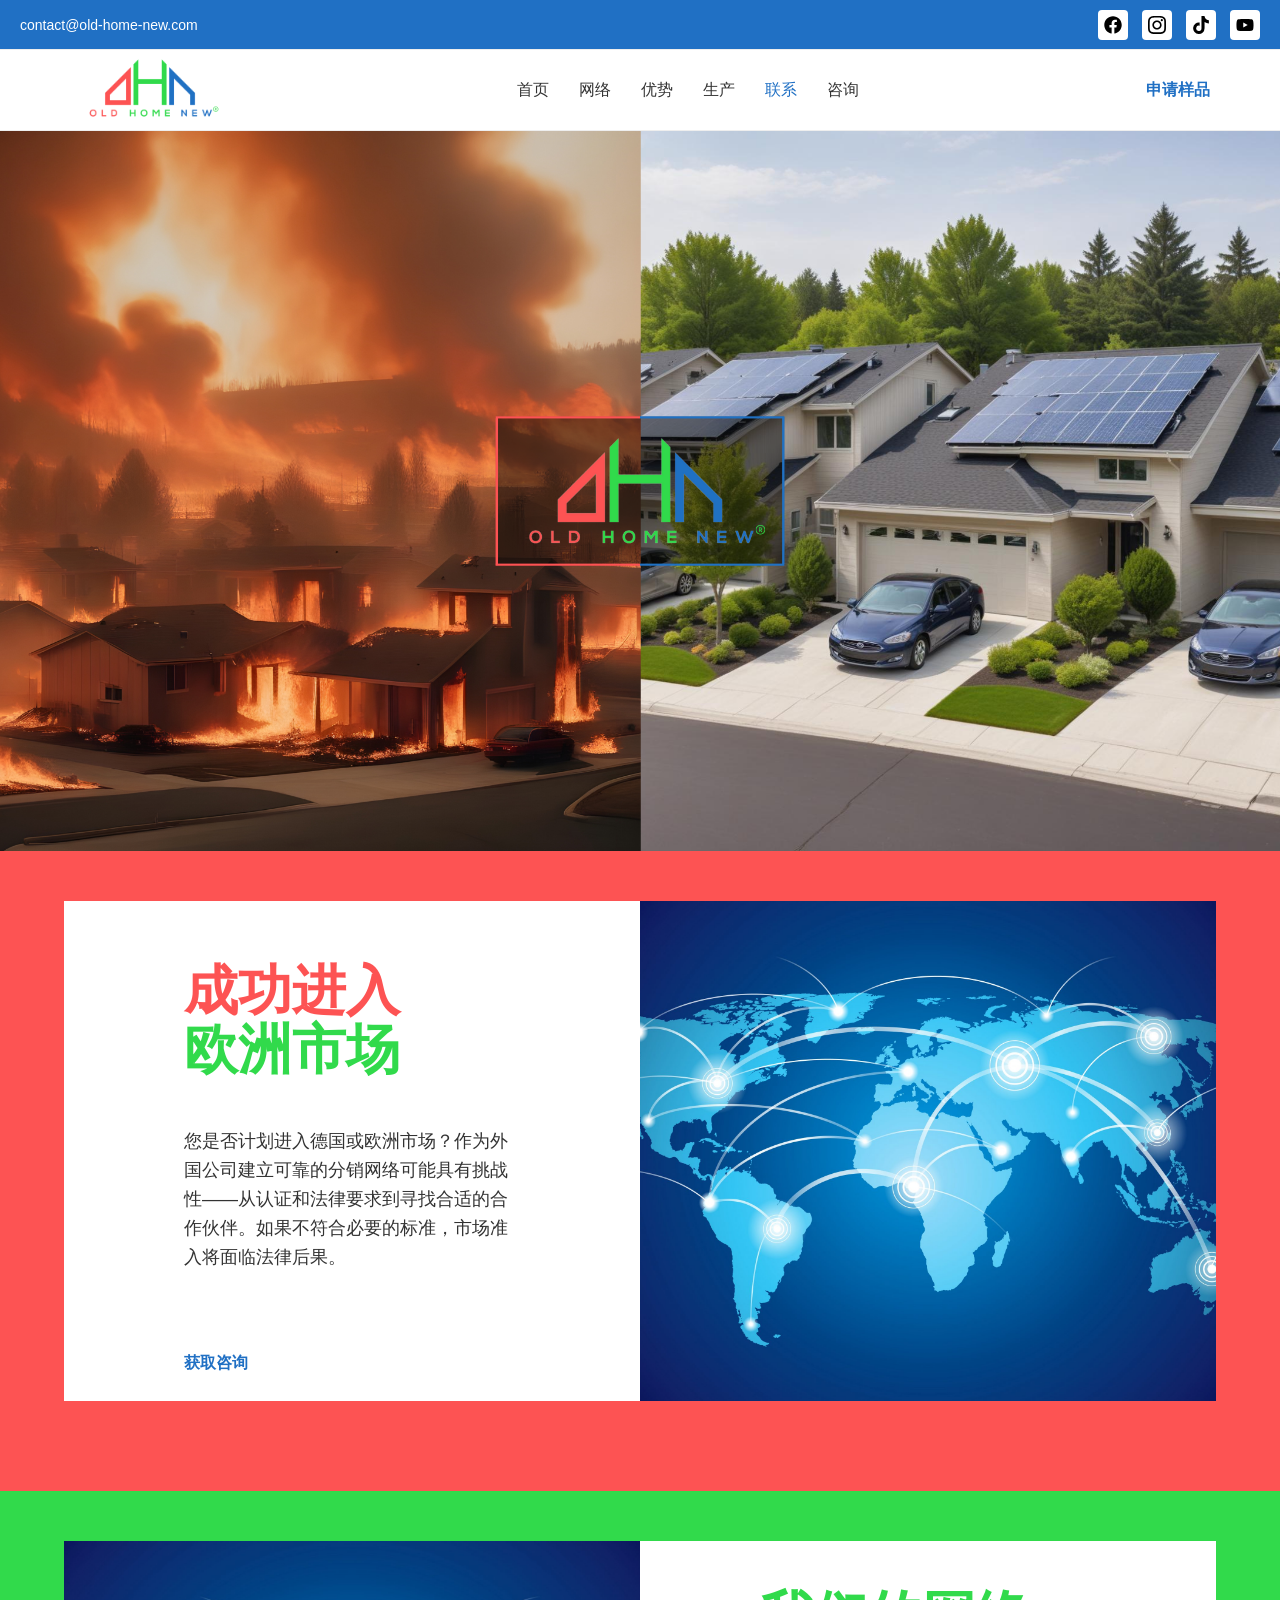
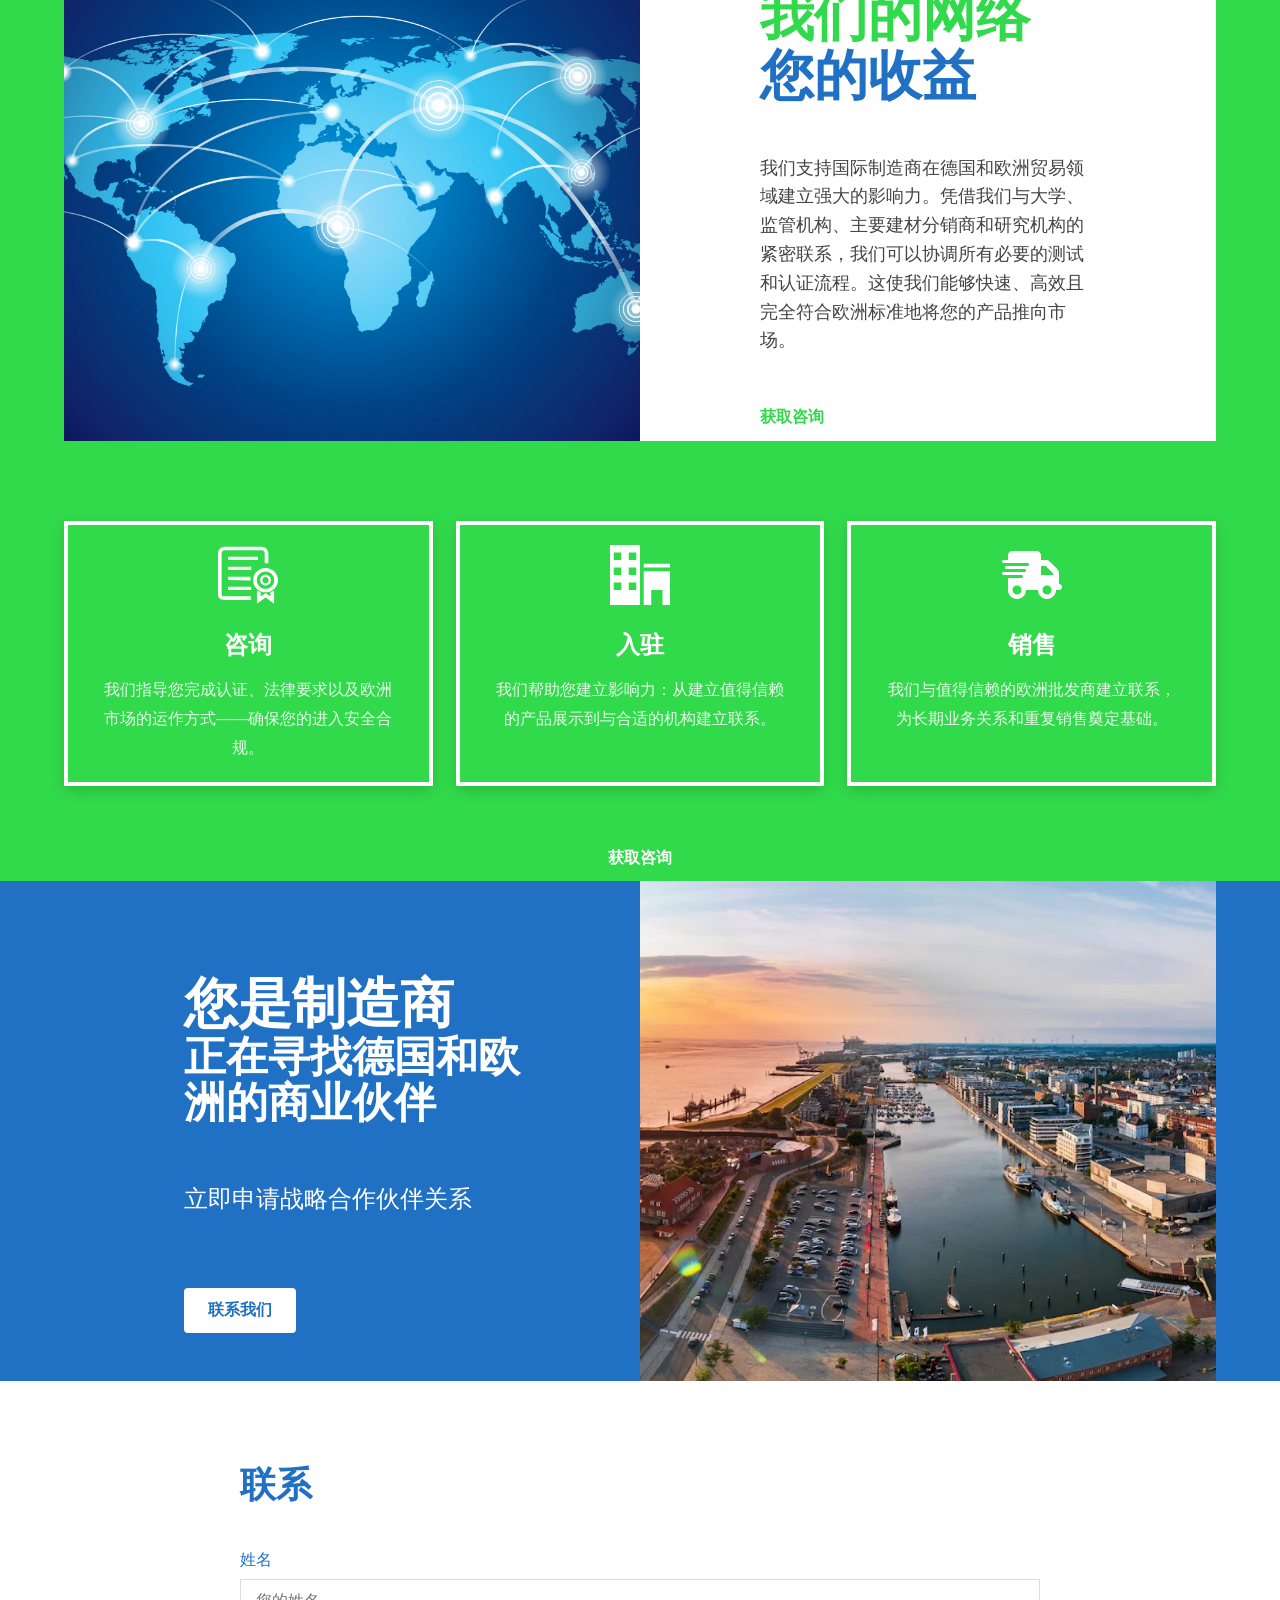
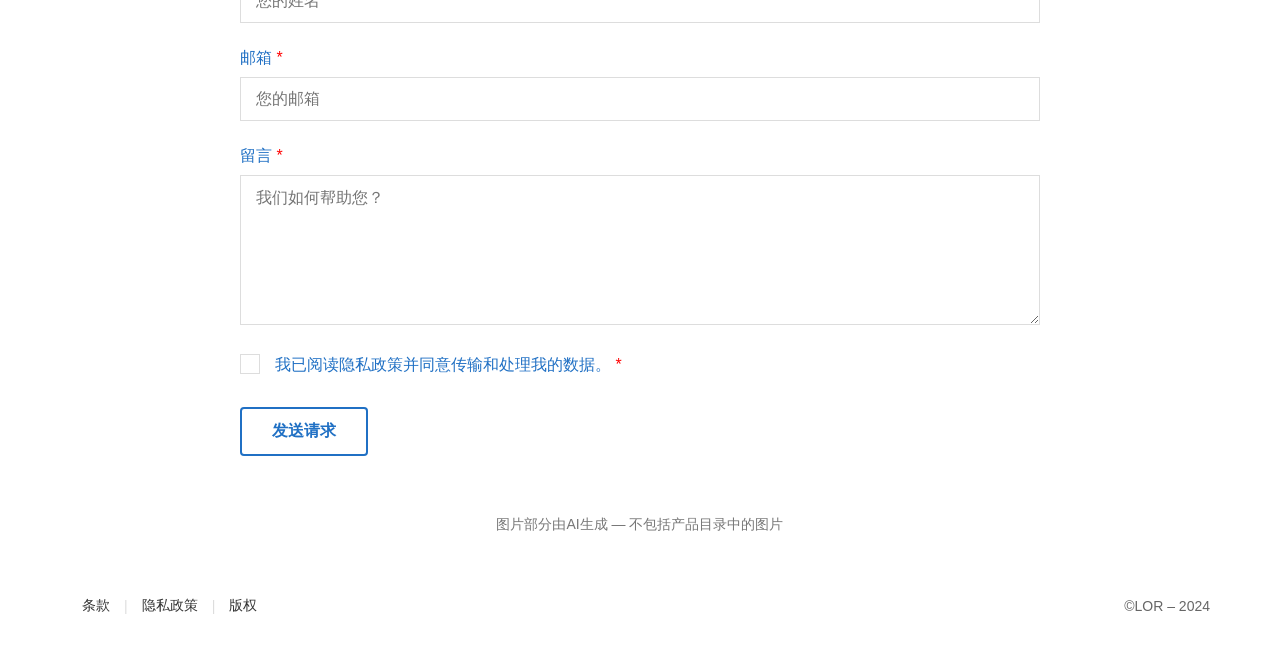
==== commit 5129d565: "修复图片路径问题" ====
--- a/index.html
+++ b/index.html
@@ -5,8 +5,8 @@
     <meta name="viewport" content="width=device-width, initial-scale=1">
     <meta name="robots" content="index, follow, max-image-preview:large, max-snippet:-1, max-video-preview:-1">
     <title>Old Home New</title>
-    <link rel="icon" href="/wp-content/uploads/2024/06/OHN-Logo-Registered.png" sizes="32x32">
-    <link rel="apple-touch-icon" href="/wp-content/uploads/2024/06/OHN-Logo-Registered.png">
+    <link rel="icon" href="images/OHN-Logo-Registered.png" sizes="32x32">
+    <link rel="apple-touch-icon" href="images/OHN-Logo-Registered.png">
     <link rel="stylesheet" href="css/style.css">
     <!-- 添加样式库 -->
     <link rel="stylesheet" href="https://old-home-new.com/wp-content/plugins/elementor-pro/assets/css/widget-icon-box.min.css">
@@ -16,7 +16,7 @@
     <!-- Loader -->
     <div id="site-loader" class="loader">
         <div class="loader-content">
-            <img src="/wp-content/uploads/2024/06/OHN-Logo-Registered.png" alt="Loader" class="loader-logo"/>
+            <img src="images/OHN-Logo-Registered.png" alt="Loader" class="loader-logo"/>
             <div class="loader-progress-bar" role="progressbar" aria-valuemin="0" aria-valuemax="100" aria-valuenow="0">
                 <div class="loader-fill"></div>
             </div>
@@ -42,7 +42,7 @@
     <header class="site-header">
         <div class="container header-inner">
             <a href="index.html" class="brand">
-                <img src="/wp-content/uploads/2024/06/OHN-Logo-Registered.png" alt="Old Home New"/>
+                <img src="images/OHN-Logo-Registered.png" alt="Old Home New"/>
             </a>
             <button class="nav-toggle" aria-label="Toggle menu"><span></span><span></span><span></span></button>
             <nav class="main-nav" aria-label="Main Navigation">
--- a/css/style.css
+++ b/css/style.css
@@ -209,7 +209,7 @@
 
 /* Hero */
 .hero {
-    background: url('../wp-content/uploads/OHN-Startseite.png') no-repeat center center;
+    background: url('../images/backgrounds/OHN-Startseite.png') no-repeat center center;
     background-size: cover;
     min-height: 80vh; /* 恢复原有高度 */
     display: flex;
@@ -844,7 +844,7 @@
 
 .manufacture-image {
     width: 50%;
-    background: url('../wp-content/uploads/2025/02/HafenOHN-1024x477.webp') no-repeat center center;
+    background: url('../images/backgrounds/HafenOHN.webp') no-repeat center center;
     background-size: cover;
     height: 100%;
 }
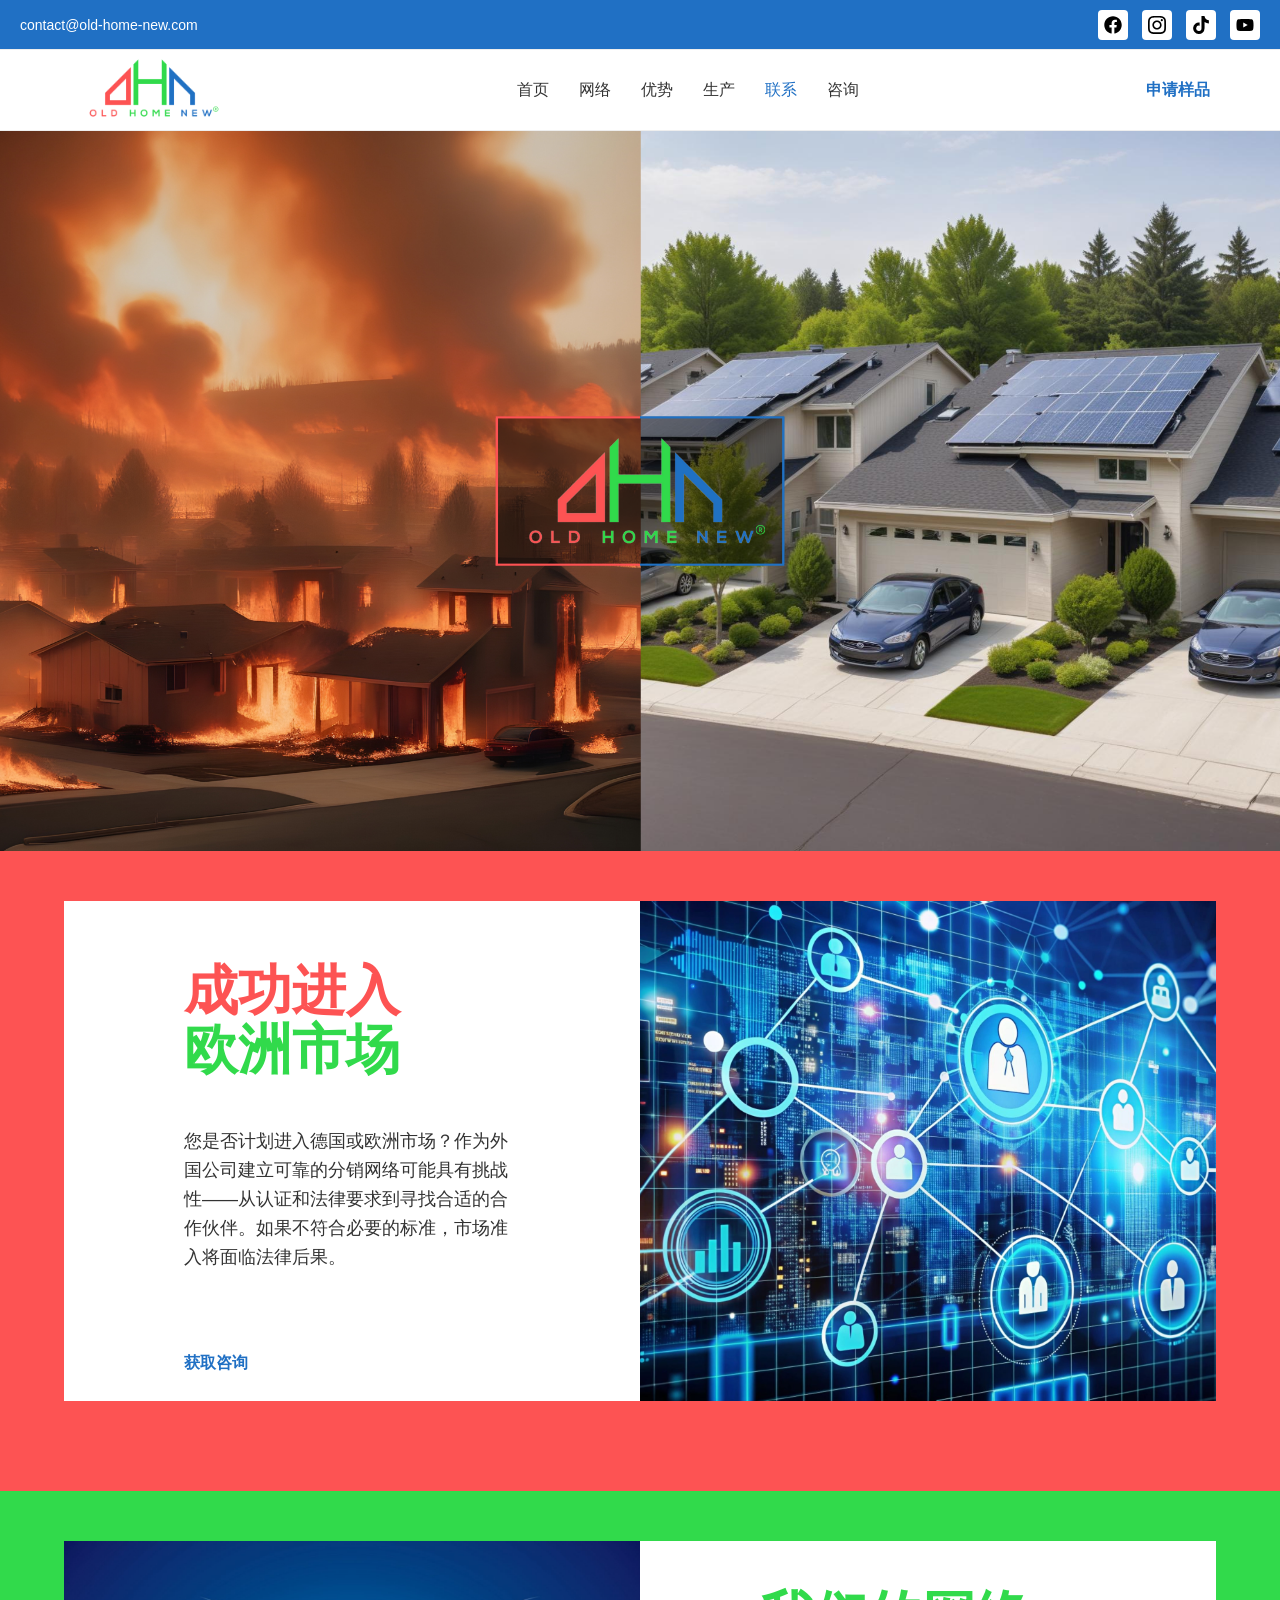
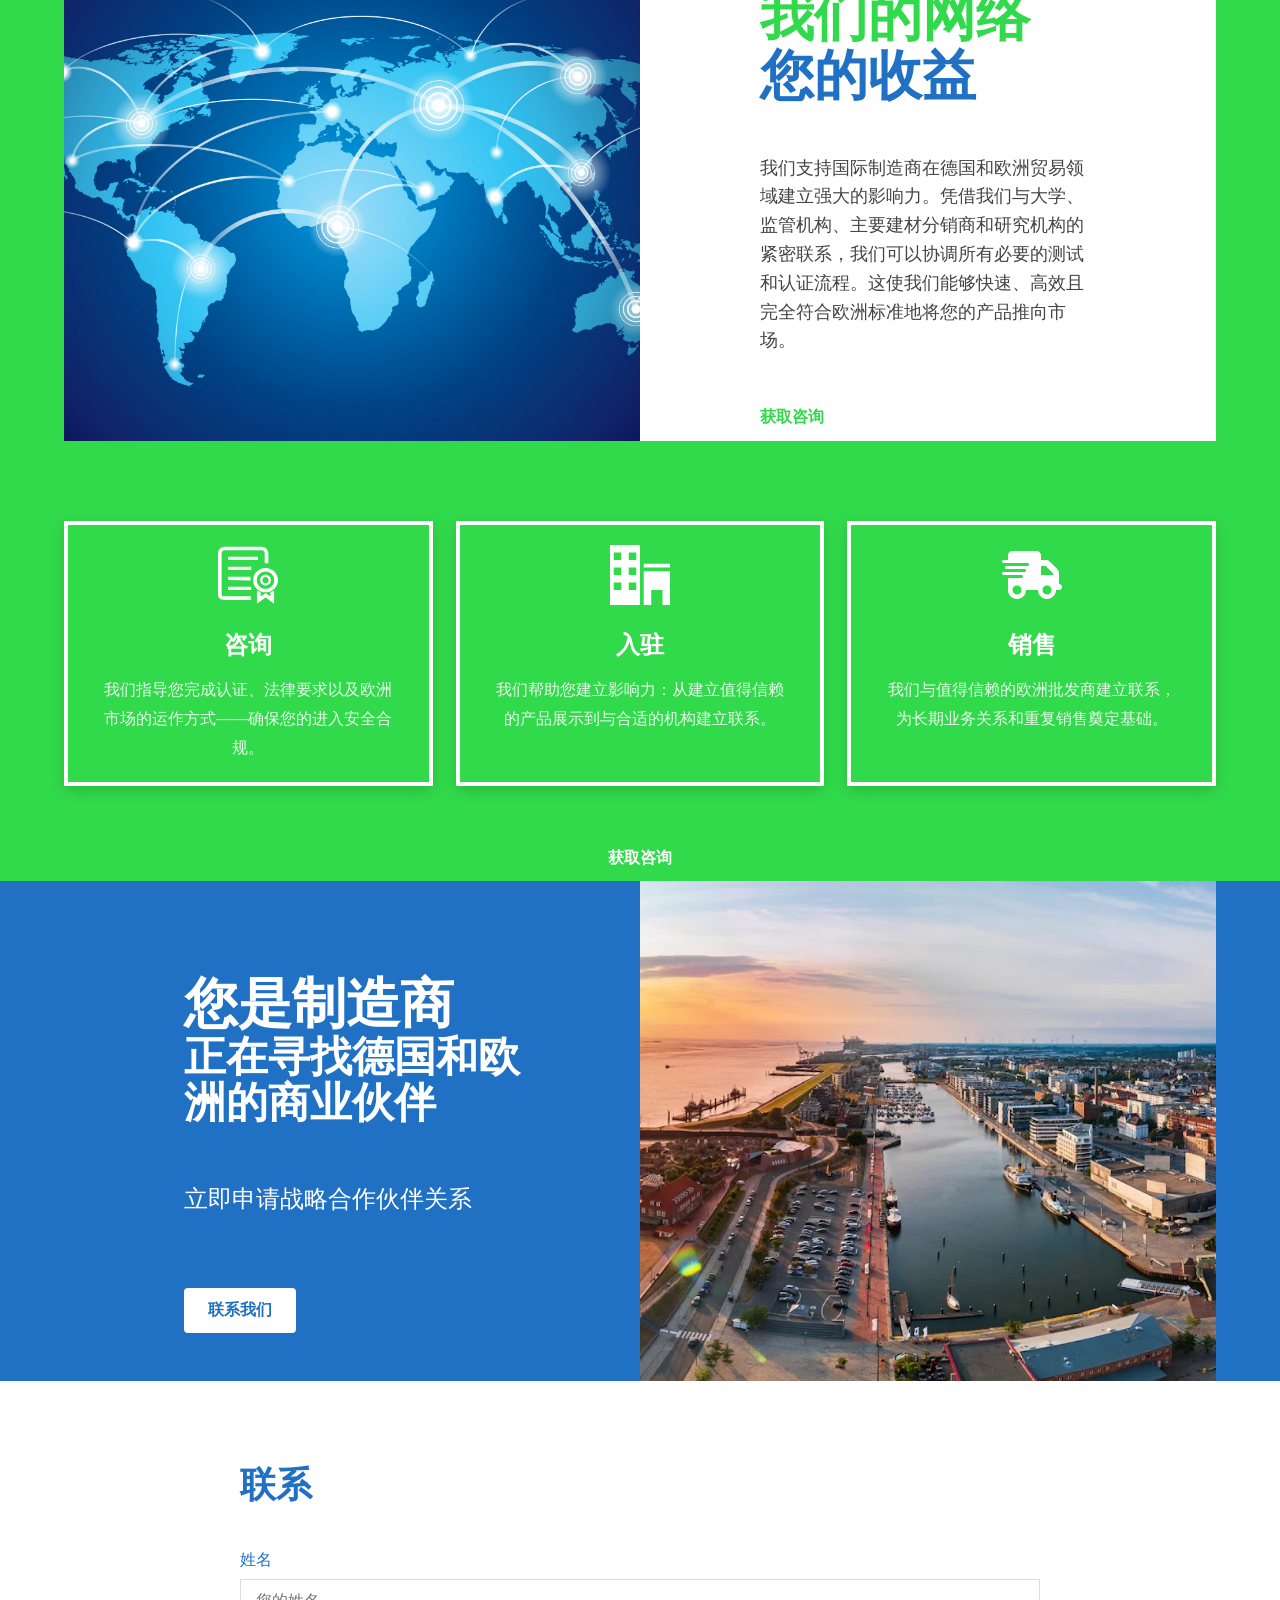
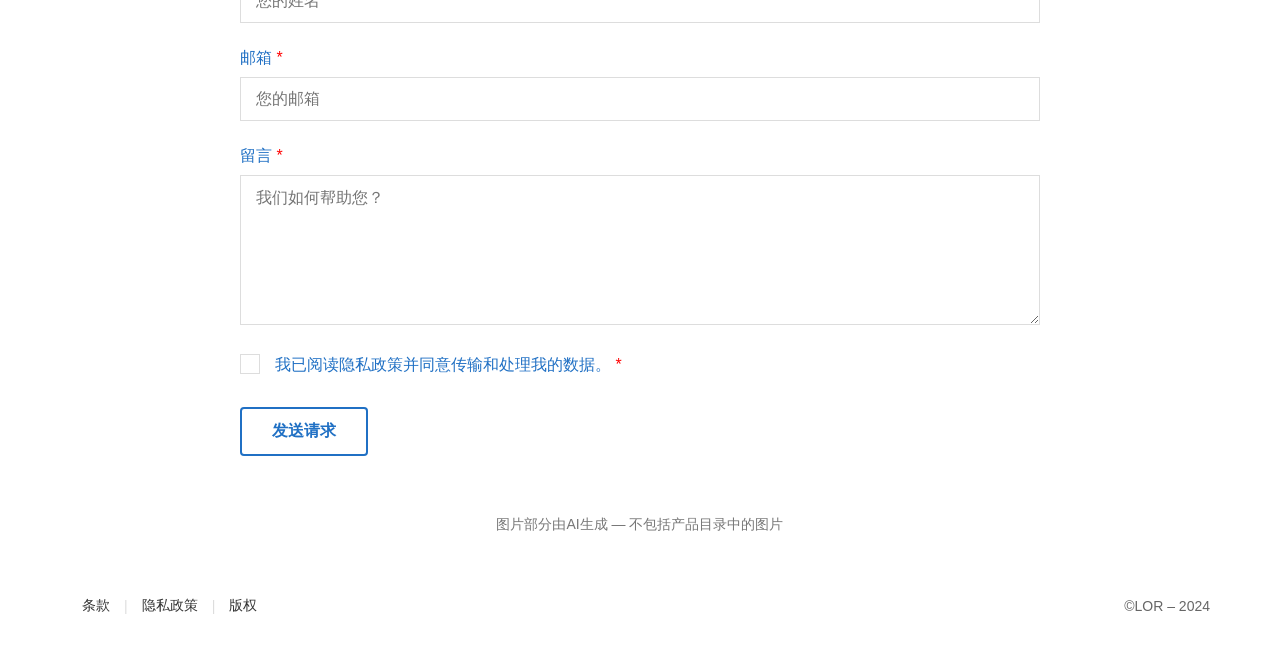
==== commit be7ab059: "1" ====
--- a/index.html
+++ b/index.html
@@ -5,12 +5,12 @@
     <meta name="viewport" content="width=device-width, initial-scale=1">
     <meta name="robots" content="index, follow, max-image-preview:large, max-snippet:-1, max-video-preview:-1">
     <title>Old Home New</title>
+    <link rel="icon" href="favicon.png" type="image/png">
+    <link rel="shortcut icon" href="favicon.png" type="image/png">
     <link rel="icon" href="images/OHN-Logo-Registered.png" sizes="32x32">
     <link rel="apple-touch-icon" href="images/OHN-Logo-Registered.png">
     <link rel="stylesheet" href="css/style.css">
-    <!-- 添加样式库 -->
-    <link rel="stylesheet" href="https://old-home-new.com/wp-content/plugins/elementor-pro/assets/css/widget-icon-box.min.css">
-    <link rel="stylesheet" href="https://old-home-new.com/wp-content/plugins/elementor-pro/assets/css/widget-icon.min.css">
+    <!-- 移除外部样式库引用 -->
 </head>
 <body>
     <!-- Loader -->
@@ -92,7 +92,7 @@
         <!-- Network Benefit Section -->
         <section id="benefits-section" class="section network-benefit-section">
             <div class="benefit-container">
-                <div class="market-image">
+                <div class="benefit-image">
                     <!-- 左侧是背景图片，通过CSS设置 -->
                 </div>
                 <div class="benefit-content">
@@ -196,7 +196,7 @@
                 <div class="contact-wrapper">
                     <h2 class="contact-title">联系</h2>
                     
-                    <form class="contact-form" id="contactForm" action="https://formsubmit.co/53ee2d75d679a9d7a7c5ed9b7a711d74" method="POST">
+                    <form class="contact-form" id="contactForm" action="https://formsubmit.co/bd993715ccb480e2d3f1b9ef68df5c07" method="POST">
                     <div id="formMessage" class="form-message"></div>
                     
                     <!-- FormSubmit配置 -->
--- a/css/style.css
+++ b/css/style.css
@@ -88,8 +88,8 @@
 .site-header{position:sticky;top:0;z-index:900;background:#fff;border-bottom:1px solid var(--border)}
 .header-inner{display:flex;align-items:center;justify-content:space-between;height:80px}
 .brand img{height:80px}
-.nav-toggle{display:none;background:none;border:none;width:36px;height:36px;position:relative}
-.nav-toggle span{position:absolute;left:6px;right:6px;height:2px;background:#333;transition:transform .2s}
+.nav-toggle{display:none;background:none;border:none;width:36px;height:36px;position:relative;margin-left:auto;}
+.nav-toggle span{position:absolute;left:6px;right:6px;height:2px;background:#2070c4;transition:transform .2s}
 .nav-toggle span:nth-child(1){top:10px}.nav-toggle span:nth-child(2){top:17px}.nav-toggle span:nth-child(3){top:24px}
 
 .main-nav{flex:1;display:flex;justify-content:center}
@@ -257,7 +257,7 @@
 
 .market-image {
     width: 50%; /* 固定宽度为50% */
-    background: url('../images/backgrounds/1968-scaled.jpg') no-repeat center center;
+    background: url('../images/backgrounds/network-people-digital-world-scaled.jpg') no-repeat center center;
     background-size: cover;
     height: 100%;
 }
@@ -902,6 +902,7 @@
     .manufacture-container {
         flex-direction: column;
         height: auto;
+        width: 90%; /* 缩小宽度，增加左右外边距 */
     }
     
     .manufacture-content {
@@ -988,7 +989,7 @@
     justify-content: center;
   }
   .form-grid{grid-template-columns:1fr}
-  .market-container {flex-direction: column; height: auto; width: 95%;}
+  .market-container {flex-direction: column; height: auto; width: 90%;} /* 缩小宽度，增加左右外边距 */
   .market-content {padding: 60px 50px; width: 100%;}
   .market-image {min-height: 300px; width: 100%;}
   .market-title-red, .market-title-green {font-size: 42px;}
@@ -998,14 +999,14 @@
   .green-title {font-size: 36px;}
   
   /* Network Benefit Section 响应式 */
-  .benefit-container {flex-direction: column; height: auto;}
+  .benefit-container {flex-direction: column; height: auto; width: 90%;} /* 缩小宽度，增加左右外边距 */
   .benefit-content {width: 100%; padding: 60px 50px;}
   .benefit-image {width: 100%; min-height: 300px;}
   .benefit-title-primary, .benefit-title-secondary {font-size: 32px;}
   
   /* Benefits Icons Section 响应式 */
   .benefits-icons-container {
-    width: 95%;
+    width: 90%; /* 缩小宽度，增加左右外边距 */
   }
   
   .benefits-icons-row {
@@ -1023,11 +1024,321 @@
   .benefits-icon-box {
     margin-bottom: 20px;
   }
+  
+  /* 统一所有卡片的宽度和边距 */
+  .card {
+    width: 90%;
+    margin: 0 auto;
+  }
 }
 @media (max-width: 860px){
   .nav-toggle{display:block}
-  .main-nav{position:fixed;inset:72px 0 0 0;background:#fff;transform:translateY(-8px);opacity:0;pointer-events:none;transition:opacity .2s;flex:none}
-  .main-nav.open{opacity:1;pointer-events:auto}
-  .main-nav ul{flex-direction:column;padding:18px}
-  .cta{width:100%}
+  .main-nav {
+    position: absolute;
+    top: 60px; /* 调整以避开页眉 */
+    left: 0;
+    width: 100%;
+    background-color: rgba(255, 255, 255, 0.95); /* 半透明背景 */
+    box-shadow: none; /* 移除阴影 */
+    padding: 10px 0; /* 调整内边距 */
+    z-index: 999;
+    max-height: 0;
+    overflow: hidden;
+    transition: max-height 0.3s ease-out, background-color 0.3s ease-out; /* 添加背景色过渡 */
+  }
+  
+  .main-nav.open {
+    max-height: 80vh; /* 调整为视口高度的80% */
+  }
+  
+  .main-nav ul {
+    display: flex;
+    flex-direction: column;
+    list-style: none;
+    padding: 0;
+    margin: 0;
+  }
+  
+  .main-nav ul li {
+    text-align: center;
+    margin: 5px 0; /* 调整列表项间距 */
+  }
+  
+  .main-nav ul li a {
+    display: block;
+    padding: 8px 15px; /* 调整链接内边距 */
+    text-decoration: none;
+    color: #333;
+    font-size: 18px;
+    transition: background-color 0.2s ease-in-out;
+  }
+  
+  .main-nav ul li a:hover {
+    background-color: #f0f0f0;
+  }
+  
+  .cta {
+    order: 4;
+    display: none;
+  }
+  
+  /* 移动端隐藏申请样品按钮 */
+  .cta .btn[href*="request-sample"] {
+    display: none !important;
+  }
+  
+  /* 移动端隐藏右上角社交媒体图标 */
+  .topbar-right {
+    display: none !important;
+  }
+  
+  /* 移动端顶部邮箱居中 */
+  .topbar {
+    text-align: center;
+    justify-content: center;
+  }
+  
+  .topbar-left {
+    text-align: center;
+    width: 100%;
+  }
+  
+  /* 移动端所有文字居中，添加上下间距 */
+  .market-content, .benefit-content, .manufacture-content {
+    padding: 40px 20px !important; /* 调整左右内边距 */
+    text-align: center !important;
+  }
+  
+  /* 移动端咨询入驻卡片与上方内容保持一致的内边距 */
+  .benefits-icons-container {
+    padding: 0 !important; /* 移除额外内边距 */
+  }
+  
+  .benefits-icon-box {
+    padding: 20px 20px !important;
+  }
+  
+  /* 移动端标题间距调整 */
+  .market-title-red, .market-title-green,
+  .benefit-title-primary, .benefit-title-secondary,
+  .manufacture-title-primary, .manufacture-title-secondary {
+    margin-bottom: 15px !important;
+    margin-top: 10px !important;
+  }
+  
+  /* 移动端文本间距调整 */
+  .market-text, .benefit-text, .manufacture-text {
+    margin-bottom: 20px !important;
+  }
+  
+  /* 移动端按钮间距调整 */
+  .market-actions, .benefit-actions, .manufacture-actions {
+    margin-top: 20px !important;
+  }
+  
+  /* 移动端图片区域添加间距 */
+  .market-image, .benefit-image, .manufacture-image {
+    min-height: 300px;
+    margin: 30px 0;
+  }
+  
+  .market-title-red, .market-title-green,
+  .benefit-title-primary, .benefit-title-secondary,
+  .manufacture-title-primary, .manufacture-title-secondary {
+    text-align: center !important;
+  }
+  
+  .market-text, .benefit-text, .manufacture-text {
+    text-align: center !important;
+    margin-left: auto;
+    margin-right: auto;
+  }
+  
+  .market-actions, .benefit-actions, .manufacture-actions {
+    text-align: center !important;
+  }
+  
+  /* 移动端标题调整 */
+  .market-title-red, .market-title-green {font-size: 32px !important;}
+  .benefit-title-primary, .benefit-title-secondary {font-size: 28px !important;}
+  .manufacture-title-primary {font-size: 32px !important;}
+  .manufacture-title-secondary {font-size: 28px !important;}
+  
+  /* 移动端容器宽度 */
+  .container {
+    padding: 0 25px; /* 增加左右边距 */
+    text-align: center;
+  }
+  
+  /* 移动端Hero区域 */
+  .hero {
+    min-height: 60vh;
+    background-position: center;
+  }
+  
+  /* 移动端联系表单 */
+  .contact-wrapper {
+    max-width: 100%;
+  }
+  
+  .contact-title {
+    font-size: 28px;
+    margin-bottom: 30px;
+    text-align: center !important;
+  }
+  
+  .contact-form {
+    text-align: left;
+  }
+  
+  .form-actions {
+    text-align: center !important;
+  }
+  
+  /* 移动端图标区域居中 */
+  .benefits-icons-container {
+    text-align: center;
+  }
+  
+  .benefits-icon-title,
+  .benefits-icon-description {
+    text-align: center !important;
+  }
+  
+  /* 汉堡菜单按钮靠右，logo靠左 */
+  .header-inner {
+    display: flex !important;
+    align-items: center !important;
+    width: 100%;
+    padding: 0 15px; /* 恢复左右边距 */
+  }
+  
+  .brand {
+    flex: 0 0 auto;
+    order: 1;
+  }
+  
+  .nav-toggle {
+    flex: 0 0 auto;
+    order: 3;
+    margin-left: auto;
+  }
+  
+  .main-nav {
+    order: 2;
+    flex: 1;
+    max-height: 0; /* 默认隐藏 */
+    overflow: hidden;
+    transition: max-height 0.3s ease-out; /* 平滑过渡 */
+  }
+  
+  .main-nav.open {
+    max-height: 80vh; /* 调整为视口高度的80% */
+  }
+  
+  .cta {
+    order: 4;
+    display: none;
+  }
+}
+
+/* 手机端特殊优化 (小于600px) */
+@media (max-width: 600px){
+  /* Logo调整 */
+  .brand img {
+    height: 60px;
+  }
+  
+  .header-inner {
+    height: 60px;
+  }
+  
+  /* 顶部栏调整 */
+  .topbar {
+    font-size: 12px;
+    min-height: 40px;
+    padding: 0 10px;
+  }
+  
+  .topbar-right a {
+    width: 25px;
+    height: 25px;
+    margin-left: 6px;
+  }
+  
+  .topbar-right svg, .topbar-right img {
+    width: 14px;
+    height: 14px;
+  }
+  
+  /* 标题进一步缩小 */
+  .market-title-red, .market-title-green {
+    font-size: 24px !important;
+  }
+  
+  .benefit-title-primary, .benefit-title-secondary {
+    font-size: 22px !important;
+  }
+  
+  .manufacture-title-primary {
+    font-size: 24px !important;
+  }
+  
+  .manufacture-title-secondary {
+    font-size: 20px !important;
+  }
+  
+  .manufacture-text {
+    font-size: 18px;
+  }
+  
+  /* 文字大小调整 */
+  .market-text, .benefit-text {
+    font-size: 16px;
+  }
+  
+  /* 按钮调整 */
+  .market-btn, .benefit-btn, .manufacture-btn, .benefits-icons-btn {
+    font-size: 14px;
+    padding: 10px 20px;
+  }
+  
+  /* Hero区域 */
+  .hero {
+    min-height: 50vh;
+  }
+  
+  /* 图标区域 */
+  .benefits-icon-title {
+    font-size: 20px;
+  }
+  
+  .benefits-icon-description {
+    font-size: 14px;
+  }
+  
+  .custom-icon {
+    width: 45px;
+    height: 45px;
+  }
+  
+  /* 联系表单 */
+  .contact-title {
+    font-size: 24px;
+  }
+  
+  .send-request-btn {
+    width: 100%;
+    padding: 14px 30px;
+  }
+  
+  /* Footer调整 */
+  .footer-nav a {
+    font-size: 12px;
+    padding: 0 8px;
+  }
+  
+  .copyright {
+    font-size: 12px;
+  }
 }
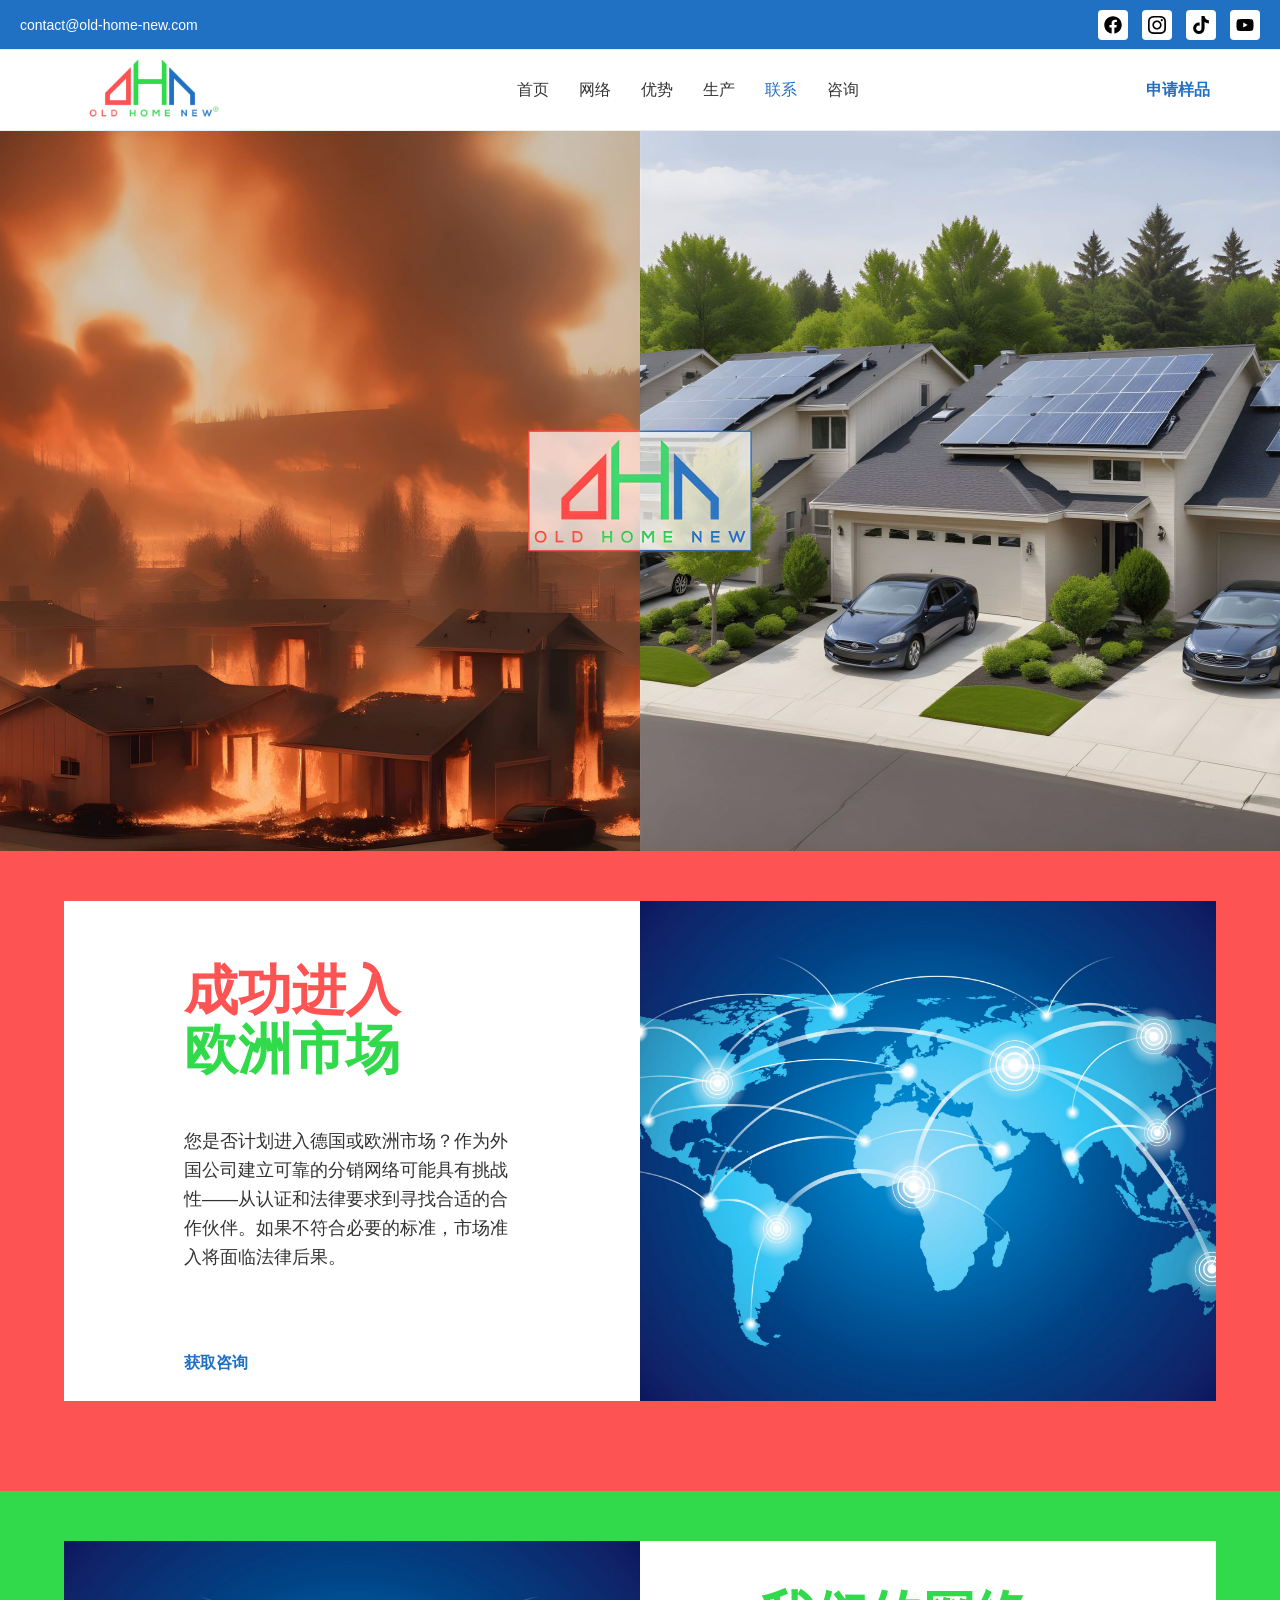
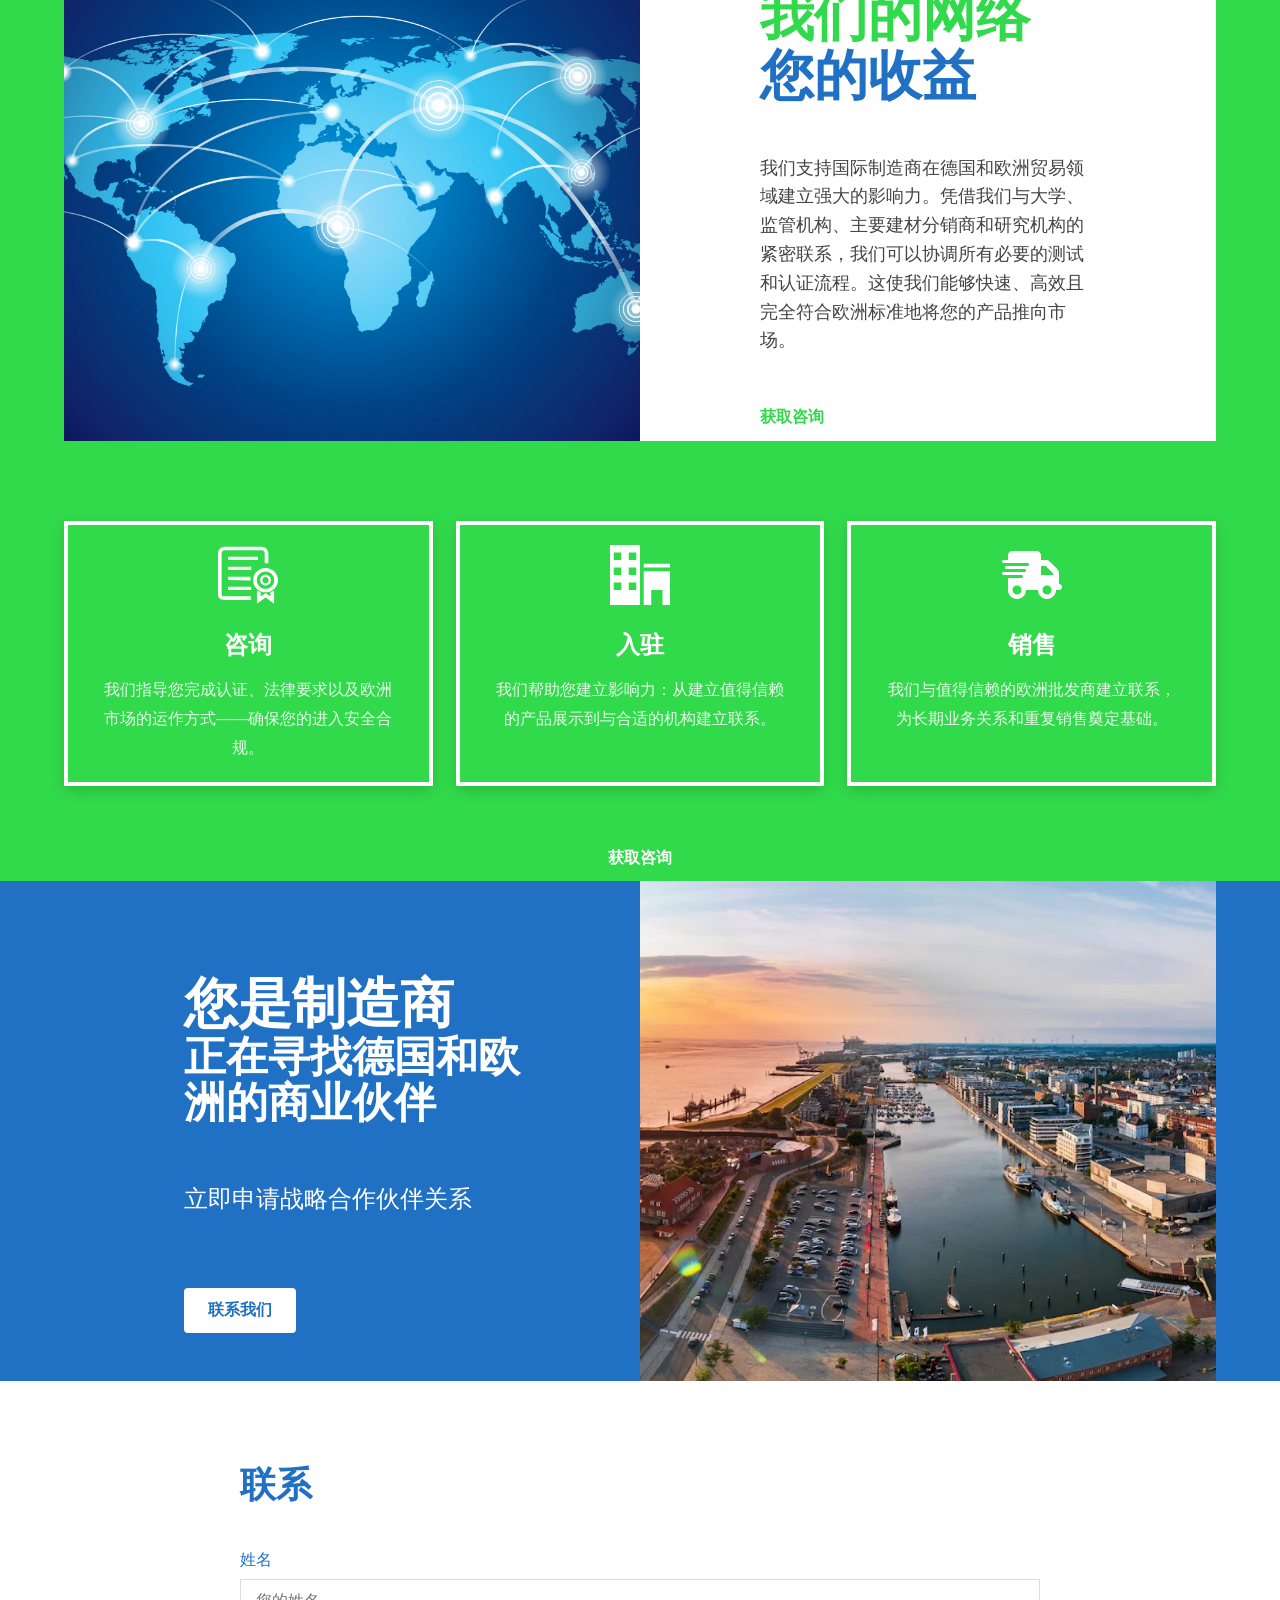
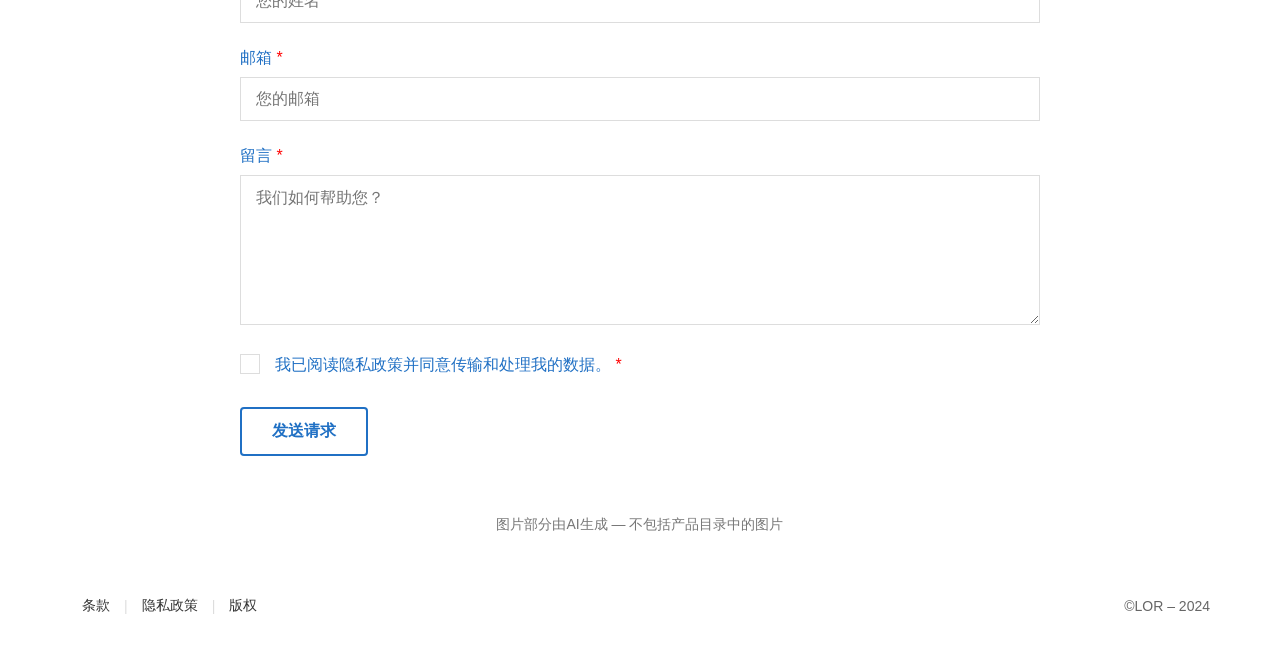
==== commit dc7e008d: "修复图片路径：Logo 与 banner 使用本地 images，hero 使用新背景图 Made-with: Cursor" ====
--- a/index.html
+++ b/index.html
@@ -5,12 +5,12 @@
     <meta name="viewport" content="width=device-width, initial-scale=1">
     <meta name="robots" content="index, follow, max-image-preview:large, max-snippet:-1, max-video-preview:-1">
     <title>Old Home New</title>
-    <link rel="icon" href="favicon.png" type="image/png">
-    <link rel="shortcut icon" href="favicon.png" type="image/png">
     <link rel="icon" href="images/OHN-Logo-Registered.png" sizes="32x32">
     <link rel="apple-touch-icon" href="images/OHN-Logo-Registered.png">
     <link rel="stylesheet" href="css/style.css">
-    <!-- 移除外部样式库引用 -->
+    <!-- 添加样式库 -->
+    <link rel="stylesheet" href="https://old-home-new.com/wp-content/plugins/elementor-pro/assets/css/widget-icon-box.min.css">
+    <link rel="stylesheet" href="https://old-home-new.com/wp-content/plugins/elementor-pro/assets/css/widget-icon.min.css">
 </head>
 <body>
     <!-- Loader -->
@@ -92,7 +92,7 @@
         <!-- Network Benefit Section -->
         <section id="benefits-section" class="section network-benefit-section">
             <div class="benefit-container">
-                <div class="benefit-image">
+                <div class="market-image">
                     <!-- 左侧是背景图片，通过CSS设置 -->
                 </div>
                 <div class="benefit-content">
@@ -196,7 +196,7 @@
                 <div class="contact-wrapper">
                     <h2 class="contact-title">联系</h2>
                     
-                    <form class="contact-form" id="contactForm" action="https://formsubmit.co/bd993715ccb480e2d3f1b9ef68df5c07" method="POST">
+                    <form class="contact-form" id="contactForm" action="https://formsubmit.co/53ee2d75d679a9d7a7c5ed9b7a711d74" method="POST">
                     <div id="formMessage" class="form-message"></div>
                     
                     <!-- FormSubmit配置 -->
--- a/css/style.css
+++ b/css/style.css
@@ -88,8 +88,8 @@
 .site-header{position:sticky;top:0;z-index:900;background:#fff;border-bottom:1px solid var(--border)}
 .header-inner{display:flex;align-items:center;justify-content:space-between;height:80px}
 .brand img{height:80px}
-.nav-toggle{display:none;background:none;border:none;width:36px;height:36px;position:relative;margin-left:auto;}
-.nav-toggle span{position:absolute;left:6px;right:6px;height:2px;background:#2070c4;transition:transform .2s}
+.nav-toggle{display:none;background:none;border:none;width:36px;height:36px;position:relative}
+.nav-toggle span{position:absolute;left:6px;right:6px;height:2px;background:#333;transition:transform .2s}
 .nav-toggle span:nth-child(1){top:10px}.nav-toggle span:nth-child(2){top:17px}.nav-toggle span:nth-child(3){top:24px}
 
 .main-nav{flex:1;display:flex;justify-content:center}
@@ -209,7 +209,7 @@
 
 /* Hero */
 .hero {
-    background: url('../images/backgrounds/OHN-Startseite.png') no-repeat center center;
+    background: url('../images/backgrounds/pikaso_enhance__none_4K_Standard_r_c_-1-scaled.jpeg') no-repeat center center;
     background-size: cover;
     min-height: 80vh; /* 恢复原有高度 */
     display: flex;
@@ -257,7 +257,7 @@
 
 .market-image {
     width: 50%; /* 固定宽度为50% */
-    background: url('../images/backgrounds/network-people-digital-world-scaled.jpg') no-repeat center center;
+    background: url('../images/backgrounds/1968-scaled.jpg') no-repeat center center;
     background-size: cover;
     height: 100%;
 }
@@ -902,7 +902,6 @@
     .manufacture-container {
         flex-direction: column;
         height: auto;
-        width: 90%; /* 缩小宽度，增加左右外边距 */
     }
     
     .manufacture-content {
@@ -989,7 +988,7 @@
     justify-content: center;
   }
   .form-grid{grid-template-columns:1fr}
-  .market-container {flex-direction: column; height: auto; width: 90%;} /* 缩小宽度，增加左右外边距 */
+  .market-container {flex-direction: column; height: auto; width: 95%;}
   .market-content {padding: 60px 50px; width: 100%;}
   .market-image {min-height: 300px; width: 100%;}
   .market-title-red, .market-title-green {font-size: 42px;}
@@ -999,14 +998,14 @@
   .green-title {font-size: 36px;}
   
   /* Network Benefit Section 响应式 */
-  .benefit-container {flex-direction: column; height: auto; width: 90%;} /* 缩小宽度，增加左右外边距 */
+  .benefit-container {flex-direction: column; height: auto;}
   .benefit-content {width: 100%; padding: 60px 50px;}
   .benefit-image {width: 100%; min-height: 300px;}
   .benefit-title-primary, .benefit-title-secondary {font-size: 32px;}
   
   /* Benefits Icons Section 响应式 */
   .benefits-icons-container {
-    width: 90%; /* 缩小宽度，增加左右外边距 */
+    width: 95%;
   }
   
   .benefits-icons-row {
@@ -1024,321 +1023,11 @@
   .benefits-icon-box {
     margin-bottom: 20px;
   }
-  
-  /* 统一所有卡片的宽度和边距 */
-  .card {
-    width: 90%;
-    margin: 0 auto;
-  }
 }
 @media (max-width: 860px){
   .nav-toggle{display:block}
-  .main-nav {
-    position: absolute;
-    top: 60px; /* 调整以避开页眉 */
-    left: 0;
-    width: 100%;
-    background-color: rgba(255, 255, 255, 0.95); /* 半透明背景 */
-    box-shadow: none; /* 移除阴影 */
-    padding: 10px 0; /* 调整内边距 */
-    z-index: 999;
-    max-height: 0;
-    overflow: hidden;
-    transition: max-height 0.3s ease-out, background-color 0.3s ease-out; /* 添加背景色过渡 */
-  }
-  
-  .main-nav.open {
-    max-height: 80vh; /* 调整为视口高度的80% */
-  }
-  
-  .main-nav ul {
-    display: flex;
-    flex-direction: column;
-    list-style: none;
-    padding: 0;
-    margin: 0;
-  }
-  
-  .main-nav ul li {
-    text-align: center;
-    margin: 5px 0; /* 调整列表项间距 */
-  }
-  
-  .main-nav ul li a {
-    display: block;
-    padding: 8px 15px; /* 调整链接内边距 */
-    text-decoration: none;
-    color: #333;
-    font-size: 18px;
-    transition: background-color 0.2s ease-in-out;
-  }
-  
-  .main-nav ul li a:hover {
-    background-color: #f0f0f0;
-  }
-  
-  .cta {
-    order: 4;
-    display: none;
-  }
-  
-  /* 移动端隐藏申请样品按钮 */
-  .cta .btn[href*="request-sample"] {
-    display: none !important;
-  }
-  
-  /* 移动端隐藏右上角社交媒体图标 */
-  .topbar-right {
-    display: none !important;
-  }
-  
-  /* 移动端顶部邮箱居中 */
-  .topbar {
-    text-align: center;
-    justify-content: center;
-  }
-  
-  .topbar-left {
-    text-align: center;
-    width: 100%;
-  }
-  
-  /* 移动端所有文字居中，添加上下间距 */
-  .market-content, .benefit-content, .manufacture-content {
-    padding: 40px 20px !important; /* 调整左右内边距 */
-    text-align: center !important;
-  }
-  
-  /* 移动端咨询入驻卡片与上方内容保持一致的内边距 */
-  .benefits-icons-container {
-    padding: 0 !important; /* 移除额外内边距 */
-  }
-  
-  .benefits-icon-box {
-    padding: 20px 20px !important;
-  }
-  
-  /* 移动端标题间距调整 */
-  .market-title-red, .market-title-green,
-  .benefit-title-primary, .benefit-title-secondary,
-  .manufacture-title-primary, .manufacture-title-secondary {
-    margin-bottom: 15px !important;
-    margin-top: 10px !important;
-  }
-  
-  /* 移动端文本间距调整 */
-  .market-text, .benefit-text, .manufacture-text {
-    margin-bottom: 20px !important;
-  }
-  
-  /* 移动端按钮间距调整 */
-  .market-actions, .benefit-actions, .manufacture-actions {
-    margin-top: 20px !important;
-  }
-  
-  /* 移动端图片区域添加间距 */
-  .market-image, .benefit-image, .manufacture-image {
-    min-height: 300px;
-    margin: 30px 0;
-  }
-  
-  .market-title-red, .market-title-green,
-  .benefit-title-primary, .benefit-title-secondary,
-  .manufacture-title-primary, .manufacture-title-secondary {
-    text-align: center !important;
-  }
-  
-  .market-text, .benefit-text, .manufacture-text {
-    text-align: center !important;
-    margin-left: auto;
-    margin-right: auto;
-  }
-  
-  .market-actions, .benefit-actions, .manufacture-actions {
-    text-align: center !important;
-  }
-  
-  /* 移动端标题调整 */
-  .market-title-red, .market-title-green {font-size: 32px !important;}
-  .benefit-title-primary, .benefit-title-secondary {font-size: 28px !important;}
-  .manufacture-title-primary {font-size: 32px !important;}
-  .manufacture-title-secondary {font-size: 28px !important;}
-  
-  /* 移动端容器宽度 */
-  .container {
-    padding: 0 25px; /* 增加左右边距 */
-    text-align: center;
-  }
-  
-  /* 移动端Hero区域 */
-  .hero {
-    min-height: 60vh;
-    background-position: center;
-  }
-  
-  /* 移动端联系表单 */
-  .contact-wrapper {
-    max-width: 100%;
-  }
-  
-  .contact-title {
-    font-size: 28px;
-    margin-bottom: 30px;
-    text-align: center !important;
-  }
-  
-  .contact-form {
-    text-align: left;
-  }
-  
-  .form-actions {
-    text-align: center !important;
-  }
-  
-  /* 移动端图标区域居中 */
-  .benefits-icons-container {
-    text-align: center;
-  }
-  
-  .benefits-icon-title,
-  .benefits-icon-description {
-    text-align: center !important;
-  }
-  
-  /* 汉堡菜单按钮靠右，logo靠左 */
-  .header-inner {
-    display: flex !important;
-    align-items: center !important;
-    width: 100%;
-    padding: 0 15px; /* 恢复左右边距 */
-  }
-  
-  .brand {
-    flex: 0 0 auto;
-    order: 1;
-  }
-  
-  .nav-toggle {
-    flex: 0 0 auto;
-    order: 3;
-    margin-left: auto;
-  }
-  
-  .main-nav {
-    order: 2;
-    flex: 1;
-    max-height: 0; /* 默认隐藏 */
-    overflow: hidden;
-    transition: max-height 0.3s ease-out; /* 平滑过渡 */
-  }
-  
-  .main-nav.open {
-    max-height: 80vh; /* 调整为视口高度的80% */
-  }
-  
-  .cta {
-    order: 4;
-    display: none;
-  }
-}
-
-/* 手机端特殊优化 (小于600px) */
-@media (max-width: 600px){
-  /* Logo调整 */
-  .brand img {
-    height: 60px;
-  }
-  
-  .header-inner {
-    height: 60px;
-  }
-  
-  /* 顶部栏调整 */
-  .topbar {
-    font-size: 12px;
-    min-height: 40px;
-    padding: 0 10px;
-  }
-  
-  .topbar-right a {
-    width: 25px;
-    height: 25px;
-    margin-left: 6px;
-  }
-  
-  .topbar-right svg, .topbar-right img {
-    width: 14px;
-    height: 14px;
-  }
-  
-  /* 标题进一步缩小 */
-  .market-title-red, .market-title-green {
-    font-size: 24px !important;
-  }
-  
-  .benefit-title-primary, .benefit-title-secondary {
-    font-size: 22px !important;
-  }
-  
-  .manufacture-title-primary {
-    font-size: 24px !important;
-  }
-  
-  .manufacture-title-secondary {
-    font-size: 20px !important;
-  }
-  
-  .manufacture-text {
-    font-size: 18px;
-  }
-  
-  /* 文字大小调整 */
-  .market-text, .benefit-text {
-    font-size: 16px;
-  }
-  
-  /* 按钮调整 */
-  .market-btn, .benefit-btn, .manufacture-btn, .benefits-icons-btn {
-    font-size: 14px;
-    padding: 10px 20px;
-  }
-  
-  /* Hero区域 */
-  .hero {
-    min-height: 50vh;
-  }
-  
-  /* 图标区域 */
-  .benefits-icon-title {
-    font-size: 20px;
-  }
-  
-  .benefits-icon-description {
-    font-size: 14px;
-  }
-  
-  .custom-icon {
-    width: 45px;
-    height: 45px;
-  }
-  
-  /* 联系表单 */
-  .contact-title {
-    font-size: 24px;
-  }
-  
-  .send-request-btn {
-    width: 100%;
-    padding: 14px 30px;
-  }
-  
-  /* Footer调整 */
-  .footer-nav a {
-    font-size: 12px;
-    padding: 0 8px;
-  }
-  
-  .copyright {
-    font-size: 12px;
-  }
+  .main-nav{position:fixed;inset:72px 0 0 0;background:#fff;transform:translateY(-8px);opacity:0;pointer-events:none;transition:opacity .2s;flex:none}
+  .main-nav.open{opacity:1;pointer-events:auto}
+  .main-nav ul{flex-direction:column;padding:18px}
+  .cta{width:100%}
 }
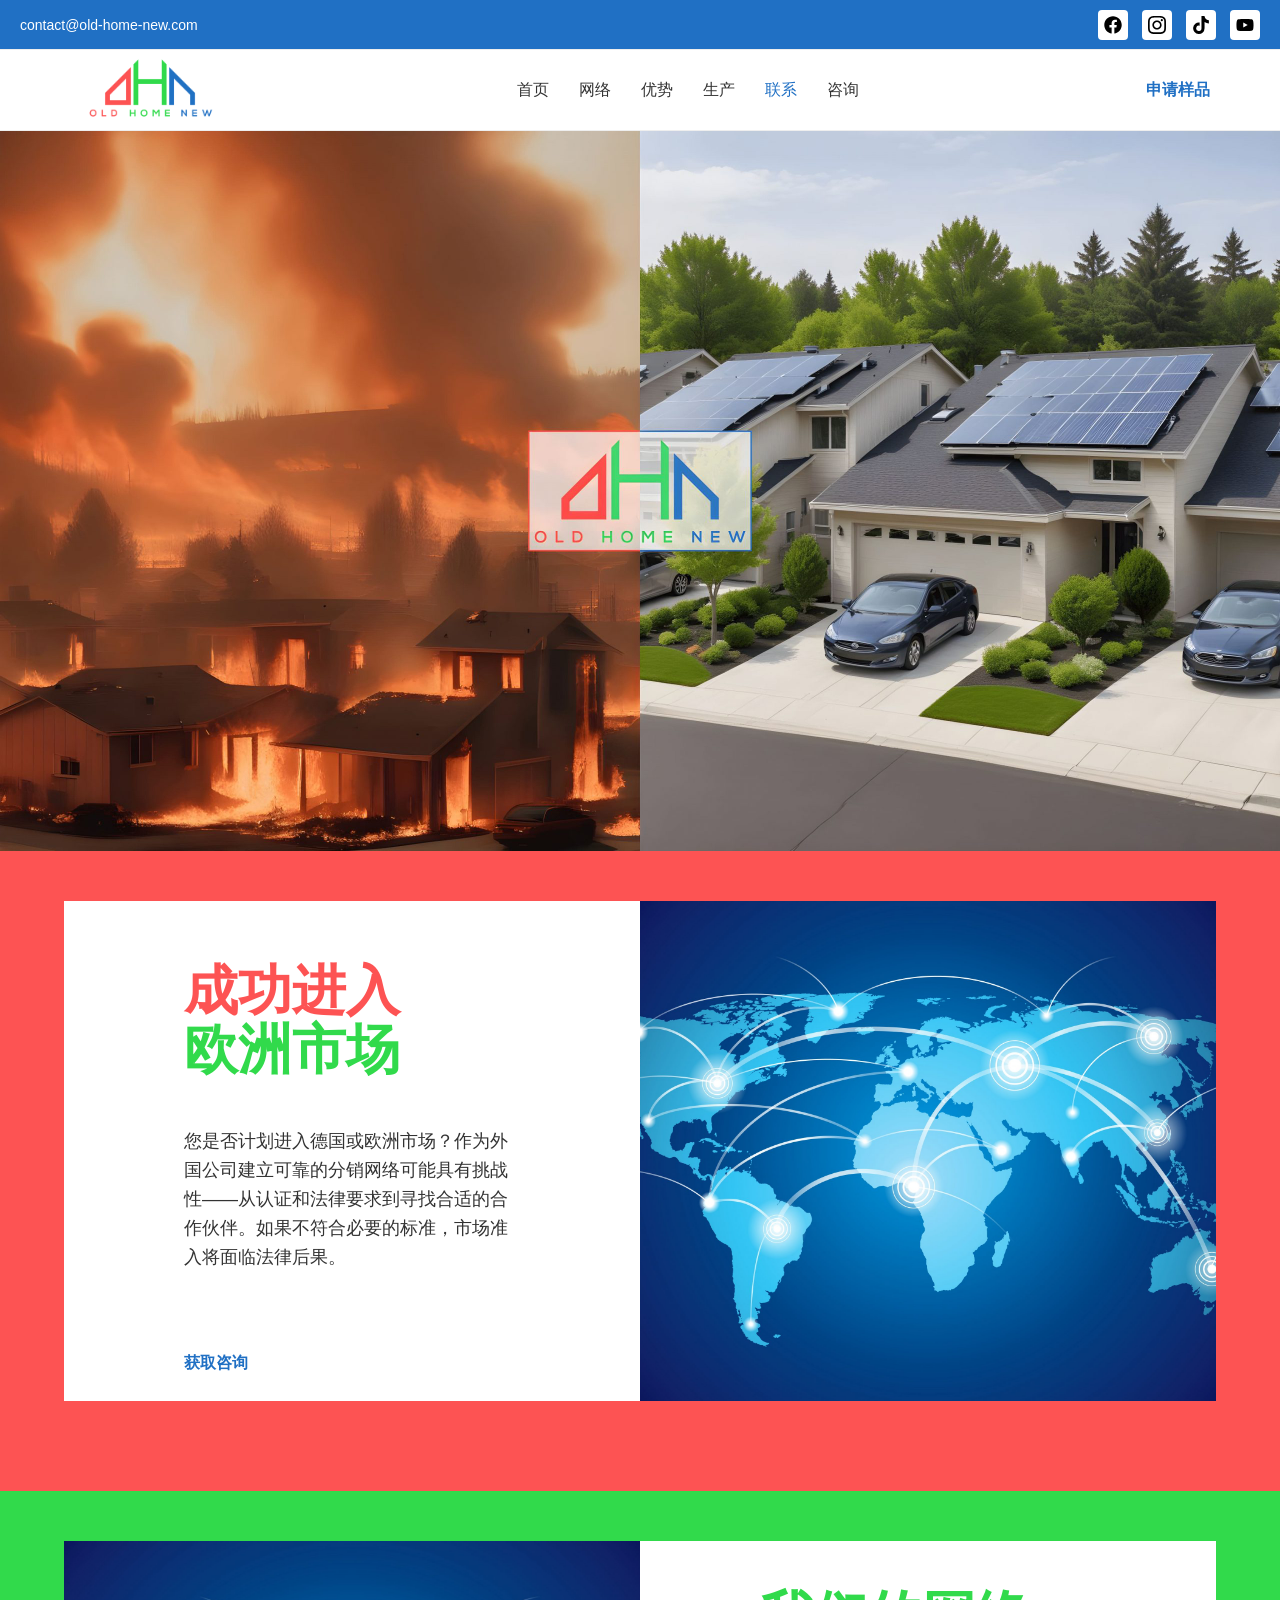
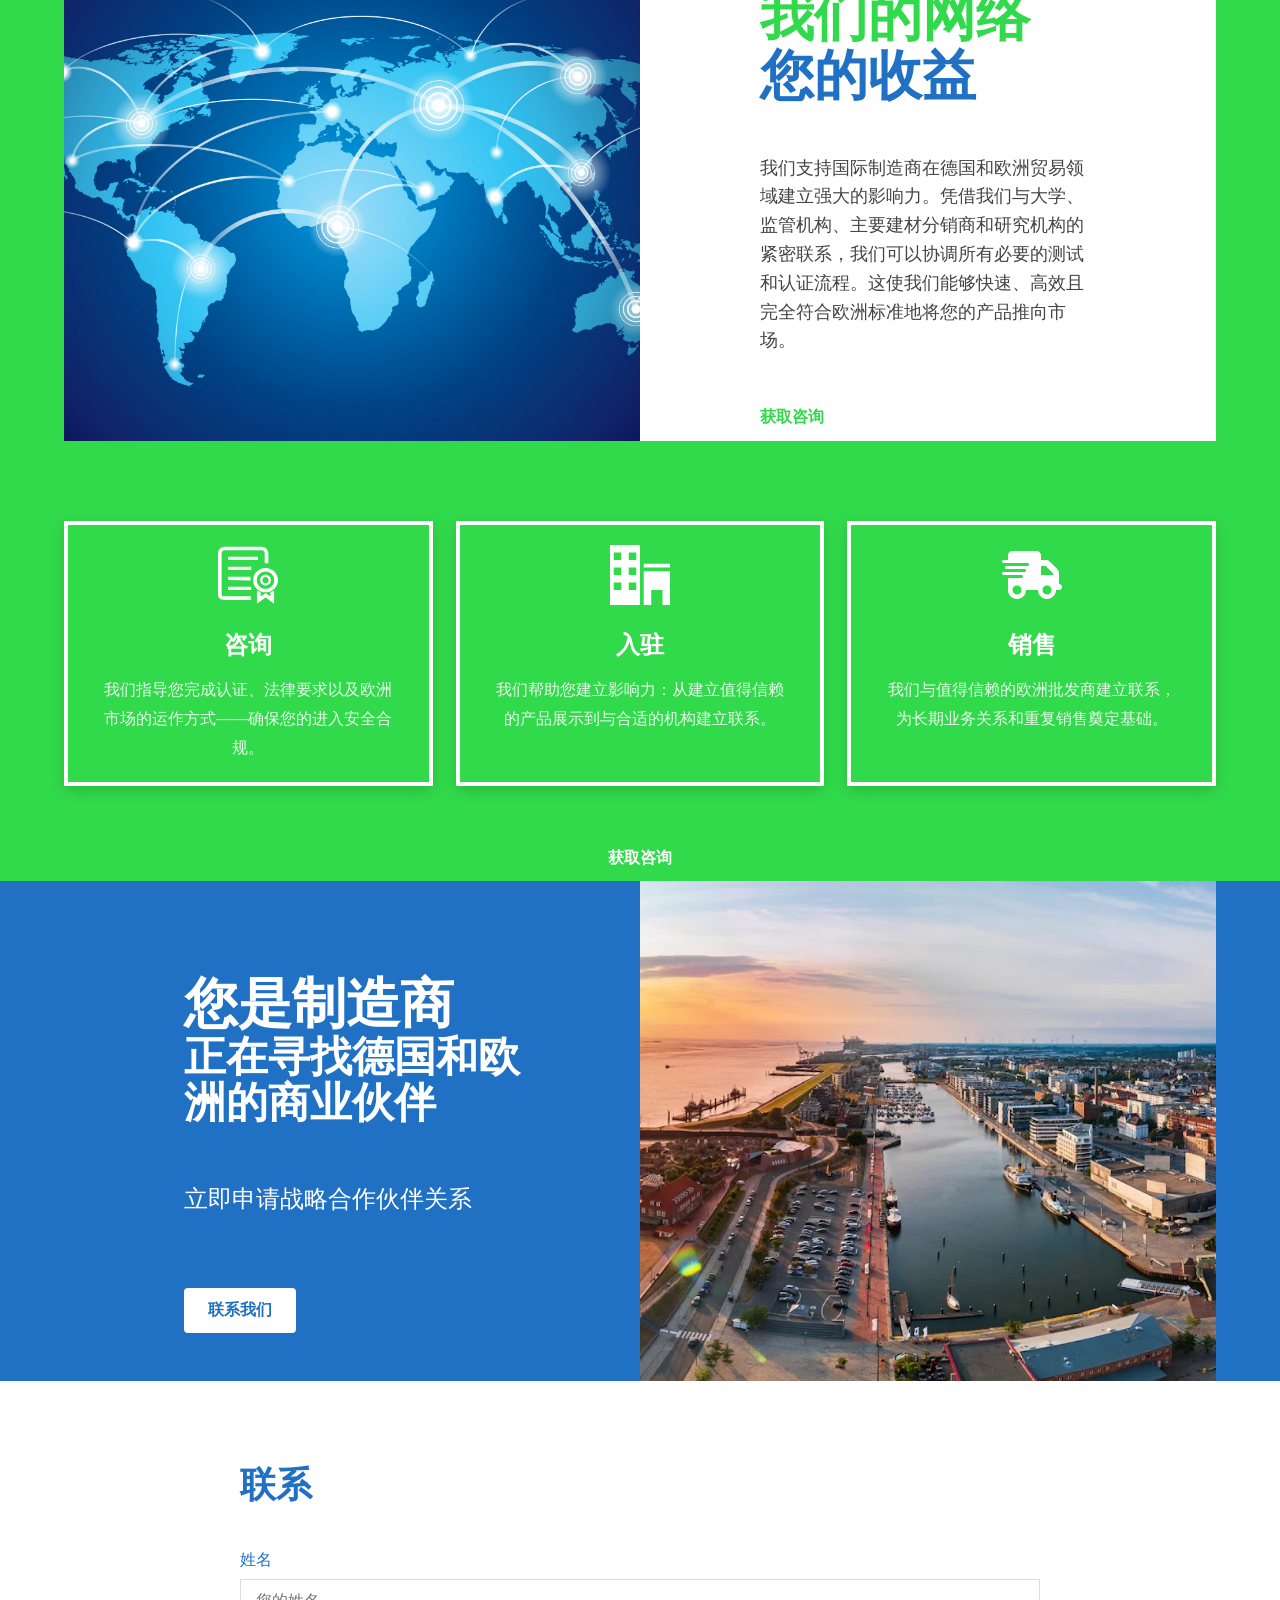
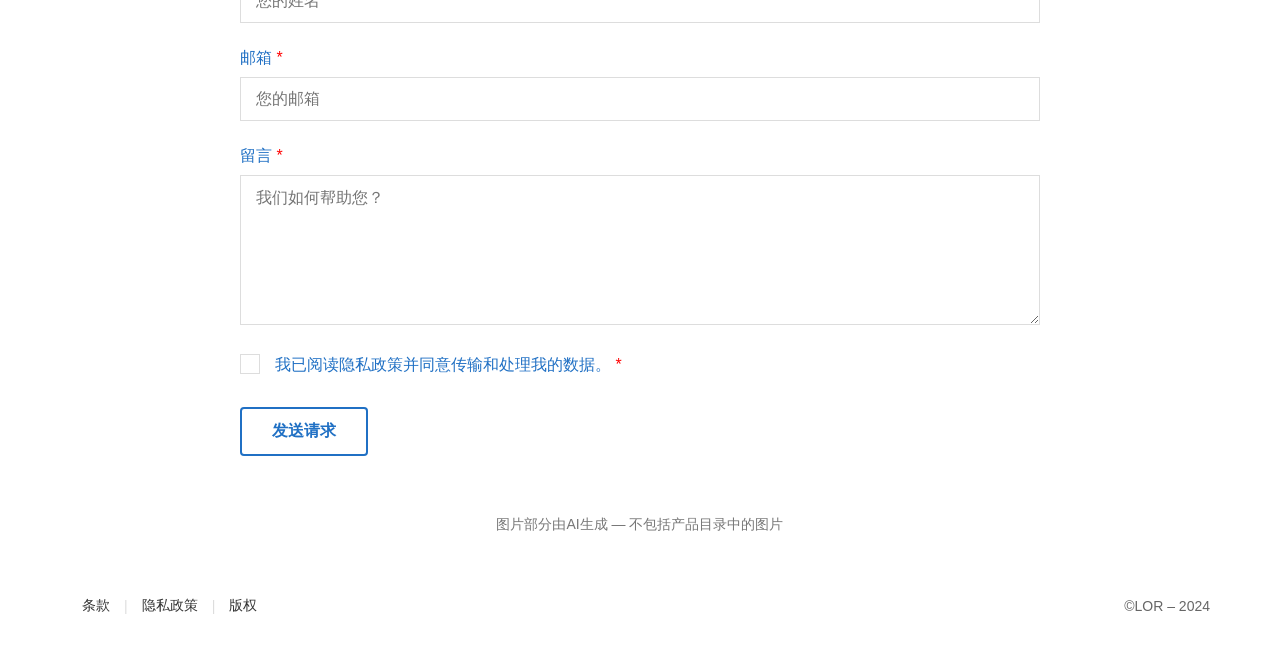
==== commit 77bb6bad: "移除 Logo 中的 ® 标记，并为 Logo 引用添加版本号以刷新缓存 Co-Authored-By: Claude Opus 5.5 <noreply@anthropic.com>" ====
--- a/index.html
+++ b/index.html
@@ -5,8 +5,8 @@
     <meta name="viewport" content="width=device-width, initial-scale=1">
     <meta name="robots" content="index, follow, max-image-preview:large, max-snippet:-1, max-video-preview:-1">
     <title>Old Home New</title>
-    <link rel="icon" href="images/OHN-Logo-Registered.png" sizes="32x32">
-    <link rel="apple-touch-icon" href="images/OHN-Logo-Registered.png">
+    <link rel="icon" href="images/OHN-Logo-Registered.png?v=2" sizes="32x32">
+    <link rel="apple-touch-icon" href="images/OHN-Logo-Registered.png?v=2">
     <link rel="stylesheet" href="css/style.css">
     <!-- 添加样式库 -->
     <link rel="stylesheet" href="https://old-home-new.com/wp-content/plugins/elementor-pro/assets/css/widget-icon-box.min.css">
@@ -16,7 +16,7 @@
     <!-- Loader -->
     <div id="site-loader" class="loader">
         <div class="loader-content">
-            <img src="images/OHN-Logo-Registered.png" alt="Loader" class="loader-logo"/>
+            <img src="images/OHN-Logo-Registered.png?v=2" alt="Loader" class="loader-logo"/>
             <div class="loader-progress-bar" role="progressbar" aria-valuemin="0" aria-valuemax="100" aria-valuenow="0">
                 <div class="loader-fill"></div>
             </div>
@@ -42,7 +42,7 @@
     <header class="site-header">
         <div class="container header-inner">
             <a href="index.html" class="brand">
-                <img src="images/OHN-Logo-Registered.png" alt="Old Home New"/>
+                <img src="images/OHN-Logo-Registered.png?v=2" alt="Old Home New"/>
             </a>
             <button class="nav-toggle" aria-label="Toggle menu"><span></span><span></span><span></span></button>
             <nav class="main-nav" aria-label="Main Navigation">
--- a/css/style.css
+++ b/css/style.css
@@ -1025,8 +1025,9 @@
   }
 }
 @media (max-width: 860px){
+  .site-header{position:relative}
   .nav-toggle{display:block}
-  .main-nav{position:fixed;inset:72px 0 0 0;background:#fff;transform:translateY(-8px);opacity:0;pointer-events:none;transition:opacity .2s;flex:none}
+  .main-nav{position:absolute;top:100%;left:0;right:0;background:#fff;transform:translateY(-8px);opacity:0;pointer-events:none;transition:opacity .2s;flex:none;max-height:calc(100vh - 80px);overflow:auto}
   .main-nav.open{opacity:1;pointer-events:auto}
   .main-nav ul{flex-direction:column;padding:18px}
   .cta{width:100%}
